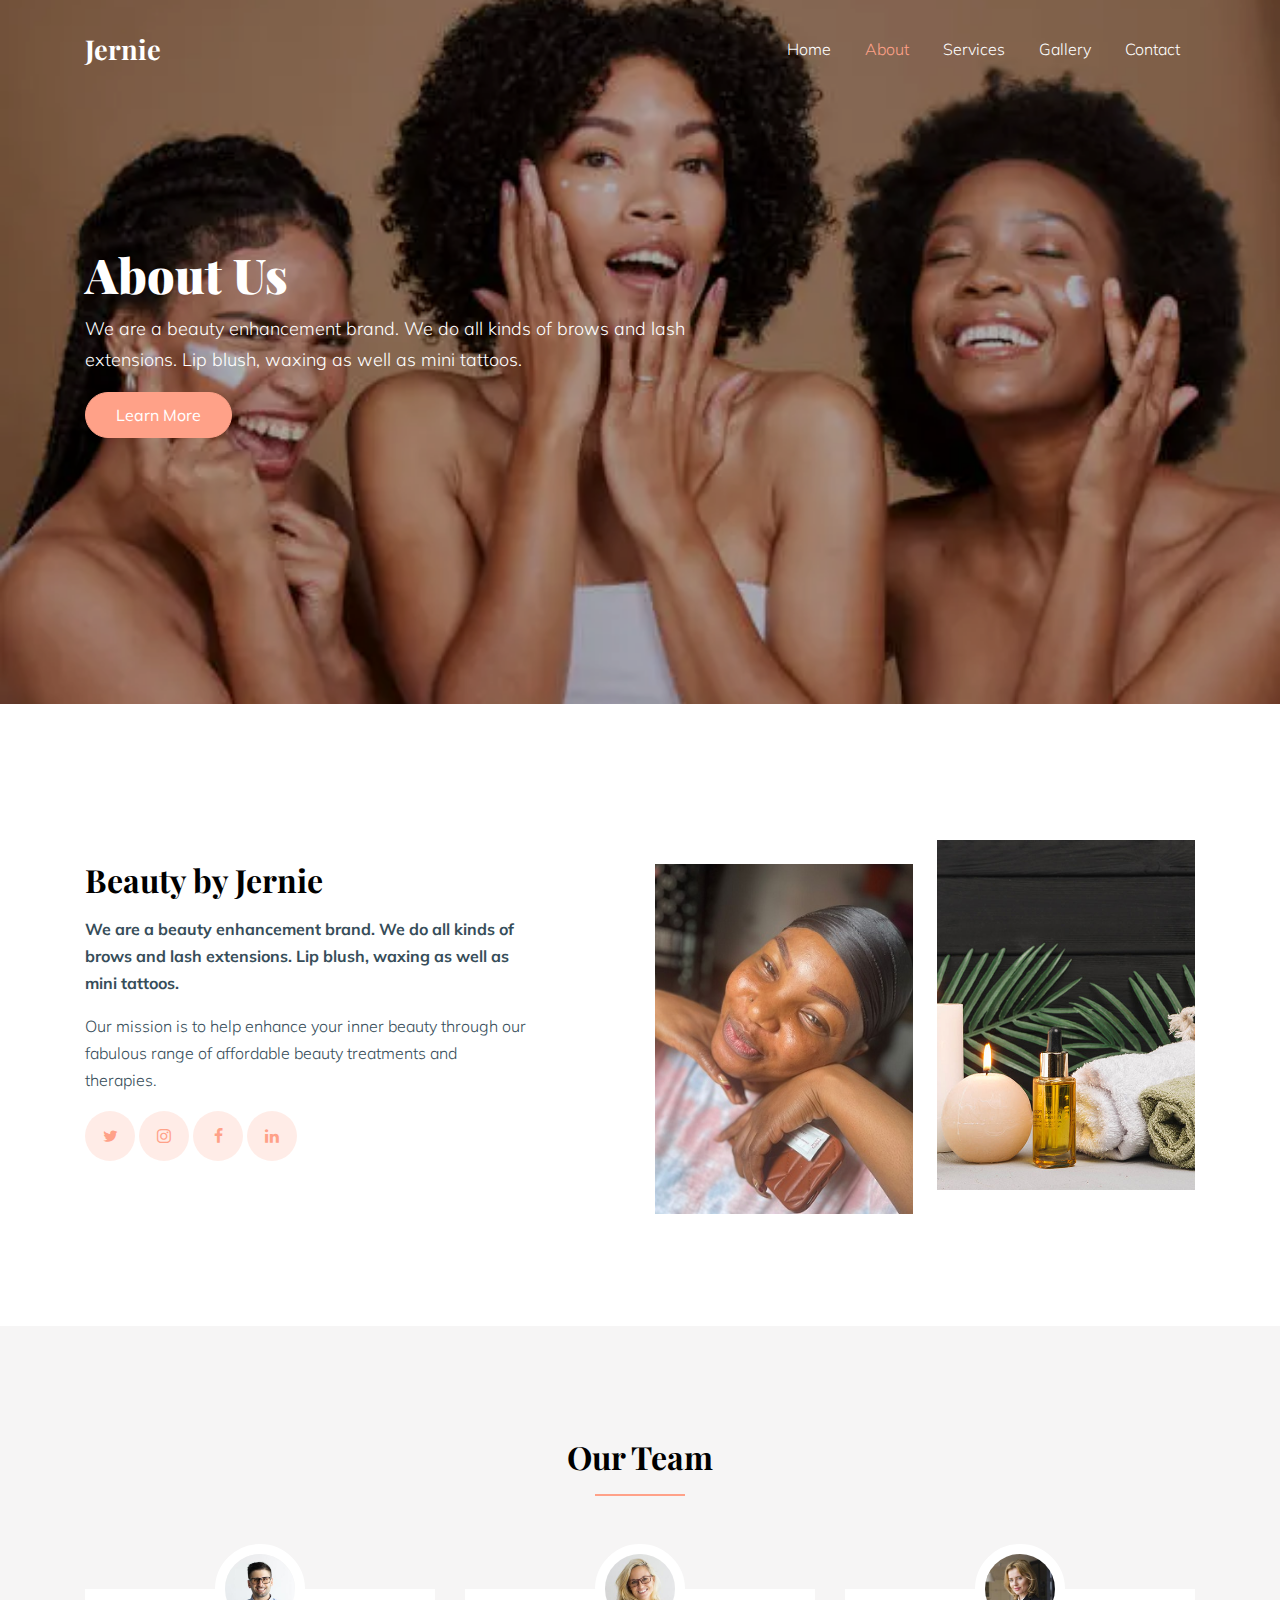
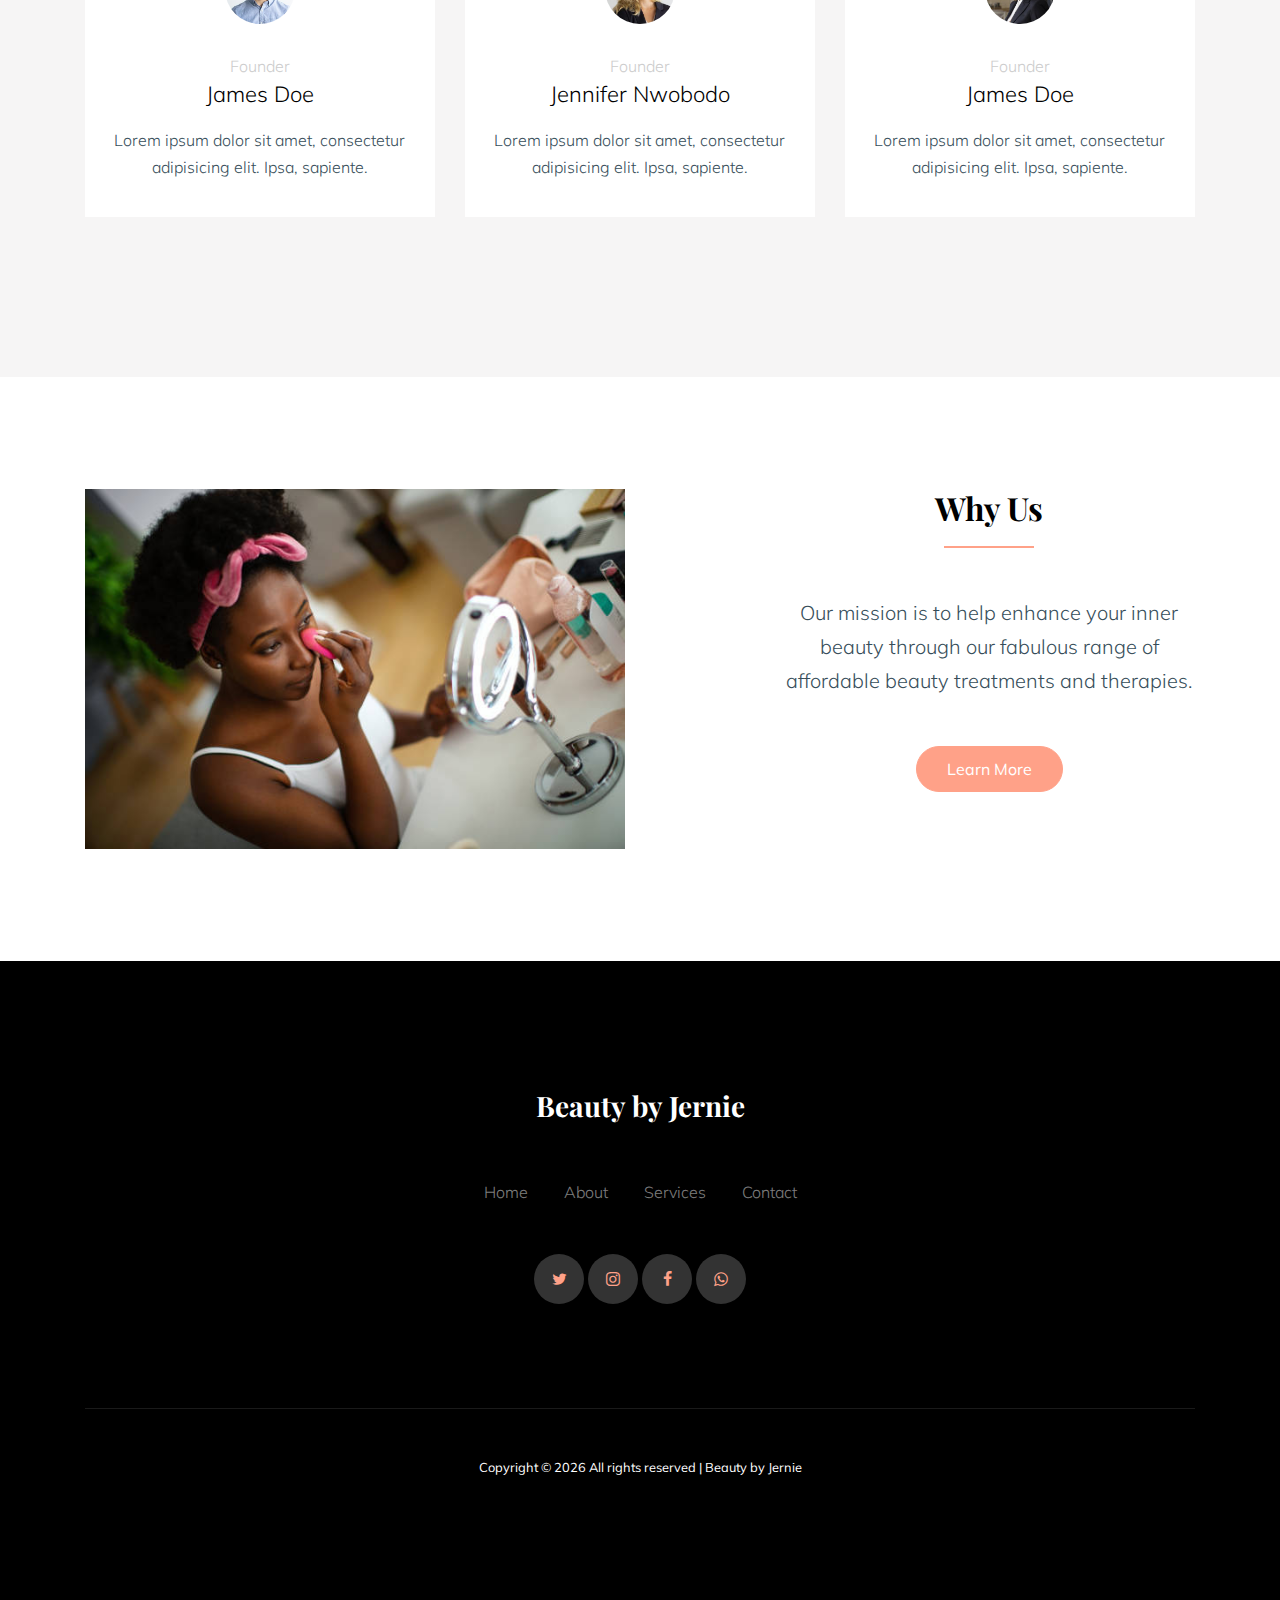
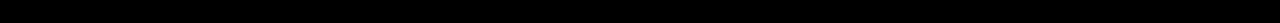
==== about.html @ 32cb77ec "first commit" ====
<!DOCTYPE html>
<html lang="en">
  <!-- Mirrored from preview.colorlib.com/theme/wellspa/about.html by HTTrack Website Copier/3.x [XR&CO'2014], Fri, 04 Aug 2023 19:01:27 GMT -->
  <head>
    <title>Beauty by Jernie - About</title>
    <meta charset="utf-8" />
    <meta
      name="viewport"
      content="width=device-width, initial-scale=1, shrink-to-fit=no"
    />
    <link
      href="https://fonts.googleapis.com/css?family=Muli:400,700|Playfair+Display:400,900&amp;display=swap"
      rel="stylesheet"
    />
    <link rel="stylesheet" href="fonts/icomoon/style.css" />
    <link rel="stylesheet" href="css/bootstrap.min.css" />
    <link rel="stylesheet" href="css/bootstrap-datepicker.css" />
    <link rel="stylesheet" href="css/jquery.fancybox.min.css" />
    <link rel="stylesheet" href="css/owl.carousel.min.css" />
    <link rel="stylesheet" href="css/owl.theme.default.min.css" />
    <link rel="stylesheet" href="fonts/flaticon/font/flaticon.css" />
    <link rel="stylesheet" href="css/aos.css" />

    <link rel="stylesheet" href="css/style.css" />
    <script nonce="e82a629f-6fc2-424b-bca0-f5dc0a517afc">
      ;(function (w, d) {
        !(function (bt, bu, bv, bw) {
          bt[bv] = bt[bv] || {}
          bt[bv].executed = []
          bt.zaraz = { deferred: [], listeners: [] }
          bt.zaraz.q = []
          bt.zaraz._f = function (bx) {
            return function () {
              var by = Array.prototype.slice.call(arguments)
              bt.zaraz.q.push({ m: bx, a: by })
            }
          }
          for (const bz of ['track', 'set', 'debug'])
            bt.zaraz[bz] = bt.zaraz._f(bz)
          bt.zaraz.init = () => {
            var bA = bu.getElementsByTagName(bw)[0],
              bB = bu.createElement(bw),
              bC = bu.getElementsByTagName('title')[0]
            bC && (bt[bv].t = bu.getElementsByTagName('title')[0].text)
            bt[bv].x = Math.random()
            bt[bv].w = bt.screen.width
            bt[bv].h = bt.screen.height
            bt[bv].j = bt.innerHeight
            bt[bv].e = bt.innerWidth
            bt[bv].l = bt.location.href
            bt[bv].r = bu.referrer
            bt[bv].k = bt.screen.colorDepth
            bt[bv].n = bu.characterSet
            bt[bv].o = new Date().getTimezoneOffset()
            if (bt.dataLayer)
              for (const bG of Object.entries(
                Object.entries(dataLayer).reduce(
                  (bH, bI) => ({ ...bH[1], ...bI[1] }),
                  {}
                )
              ))
                zaraz.set(bG[0], bG[1], { scope: 'page' })
            bt[bv].q = []
            for (; bt.zaraz.q.length; ) {
              const bJ = bt.zaraz.q.shift()
              bt[bv].q.push(bJ)
            }
            bB.defer = !0
            for (const bK of [localStorage, sessionStorage])
              Object.keys(bK || {})
                .filter((bM) => bM.startsWith('_zaraz_'))
                .forEach((bL) => {
                  try {
                    bt[bv]['z_' + bL.slice(7)] = JSON.parse(bK.getItem(bL))
                  } catch {
                    bt[bv]['z_' + bL.slice(7)] = bK.getItem(bL)
                  }
                })
            bB.referrerPolicy = 'origin'
            bB.src =
              '../../cdn-cgi/zaraz/sd0d9.js?z=' +
              btoa(encodeURIComponent(JSON.stringify(bt[bv])))
            bA.parentNode.insertBefore(bB, bA)
          }
          ;['complete', 'interactive'].includes(bu.readyState)
            ? zaraz.init()
            : bt.addEventListener('DOMContentLoaded', zaraz.init)
        })(w, d, 'zarazData', 'script')
      })(window, document)
    </script>
  </head>
  <body data-spy="scroll" data-target=".site-navbar-target" data-offset="300">
    <div class="site-wrap" id="home-section">
      <div class="site-mobile-menu site-navbar-target">
        <div class="site-mobile-menu-header">
          <div class="site-mobile-menu-close mt-3">
            <span class="icon-close2 js-menu-toggle"></span>
          </div>
        </div>
        <div class="site-mobile-menu-body"></div>
      </div>
      <header class="site-navbar site-navbar-target" role="banner">
        <div class="container">
          <div class="row align-items-center position-relative">
            <div class="col-3">
              <div class="site-logo serif">
                <a href="index-2.html">Jernie</a>
              </div>
            </div>
            <div class="col-9 text-right">
              <span class="d-inline-block d-lg-none"
                ><a
                  href="#"
                  class="text-white site-menu-toggle js-menu-toggle py-5 text-white"
                  ><span class="icon-menu h3 text-white"></span></a
              ></span>
              <nav
                class="site-navigation text-right ml-auto d-none d-lg-block"
                role="navigation"
              >
                <ul class="site-menu main-menu js-clone-nav ml-auto">
                  <li><a href="index-2.html" class="nav-link">Home</a></li>
                  <li class="active">
                    <a href="about.html" class="nav-link">About</a>
                  </li>
                  <li><a href="services.html" class="nav-link">Services</a></li>
                  <li><a href="gallery.html" class="nav-link">Gallery</a></li>
                  <!-- <li><a href="blog.html" class="nav-link">Blog</a></li> -->
                  <li><a href="contact.html" class="nav-link">Contact</a></li>
                </ul>
              </nav>
            </div>
          </div>
        </div>
      </header>
      <div class="ftco-blocks-cover-1">
        <div
          class="site-section-cover overlay"
          data-stellar-background-ratio="0.5"
          style="background-image: url('images/hero_4.webp')"
        >
          <div class="container">
            <div class="row align-items-center">
              <div class="col-md-7">
                <h1 class="mb-3">About Us</h1>
                <p>
                  We are a beauty enhancement brand. We do all kinds of brows
                  and lash extensions. Lip blush, waxing as well as mini
                  tattoos.
                </p>
                <p><a href="#" class="btn btn-primary">Learn More</a></p>
              </div>
            </div>
          </div>
        </div>
      </div>
      <div class="site-section">
        <div class="container">
          <div class="row align-items-center">
            <div class="col-md-5 mr-auto">
              <h2 class="serif font-weight-bold mb-3">Beauty by Jernie</h2>
              <p class="font-weight-bold">
                We are a beauty enhancement brand. We do all kinds of brows and
                lash extensions. Lip blush, waxing as well as mini tattoos.
              </p>
              <p>
                Our mission is to help enhance your inner beauty through our
                fabulous range of affordable beauty treatments and therapies.
              </p>
              <div class="social_29128">
                <a href="#"><span class="icon-twitter"></span></a>
                <a href="#"><span class="icon-instagram"></span></a>
                <a href="#"><span class="icon-facebook"></span></a>
                <a href="#"><span class="icon-linkedin"></span></a>
              </div>
            </div>
            <div class="col-md-6">
              <div class="d-flex align-items-center">
                <div
                  class="bg-img-1 mr-md-4 mt-md-5"
                  style="background-image: url('images/about_4.jpg')"
                ></div>
                <div
                  class="bg-img-1"
                  style="background-image: url('images/about_2.jpg')"
                ></div>
              </div>
            </div>
          </div>
        </div>
      </div>
      <div class="site-section bg-light">
        <div class="container">
          <div class="row">
            <div class="col-12">
              <h2
                class="heading-border-bottom font-weight-bold serif text-black mb-5 text-center"
              >
                Our Team
              </h2>
            </div>
          </div>
          <div class="row align-items-stretch">
            <div class="col-lg-4 col-md-6 mb-5">
              <div class="post-entry-1 h-100 person-1">
                <img src="images/person_1.jpg" alt="Image" class="img-fluid" />
                <div class="post-entry-1-contents">
                  <span class="meta">Founder</span>
                  <h2>James Doe</h2>
                  <p>
                    Lorem ipsum dolor sit amet, consectetur adipisicing elit.
                    Ipsa, sapiente.
                  </p>
                </div>
              </div>
            </div>
            <div class="col-lg-4 col-md-6 mb-5">
              <div class="post-entry-1 h-100 person-1">
                <img src="images/person_2.jpg" alt="Image" class="img-fluid" />
                <div class="post-entry-1-contents">
                  <span class="meta">Founder</span>
                  <h2>Jennifer Nwobodo</h2>
                  <p>
                    Lorem ipsum dolor sit amet, consectetur adipisicing elit.
                    Ipsa, sapiente.
                  </p>
                </div>
              </div>
            </div>
            <div class="col-lg-4 col-md-6 mb-5">
              <div class="post-entry-1 h-100 person-1">
                <img src="images/person_3.jpg" alt="Image" class="img-fluid" />
                <div class="post-entry-1-contents">
                  <span class="meta">Founder</span>
                  <h2>James Doe</h2>
                  <p>
                    Lorem ipsum dolor sit amet, consectetur adipisicing elit.
                    Ipsa, sapiente.
                  </p>
                </div>
              </div>
            </div>
            <!-- <div class="col-lg-4 col-md-6 mb-5">
              <div class="post-entry-1 h-100 person-1">
                <img src="images/person_4.jpg" alt="Image" class="img-fluid" />
                <div class="post-entry-1-contents">
                  <span class="meta">Founder</span>
                  <h2>James Doe</h2>
                  <p>
                    Lorem ipsum dolor sit amet, consectetur adipisicing elit.
                    Ipsa, sapiente.
                  </p>
                </div>
              </div>
            </div>
            <div class="col-lg-4 col-md-6 mb-5">
              <div class="post-entry-1 h-100 person-1">
                <img src="images/person_5.jpg" alt="Image" class="img-fluid" />
                <div class="post-entry-1-contents">
                  <span class="meta">Founder</span>
                  <h2>James Doe</h2>
                  <p>
                    Lorem ipsum dolor sit amet, consectetur adipisicing elit.
                    Ipsa, sapiente.
                  </p>
                </div>
              </div>
            </div>
            <div class="col-lg-4 col-md-6 mb-5">
              <div class="post-entry-1 h-100 person-1">
                <img src="images/person_1.jpg" alt="Image" class="img-fluid" />
                <div class="post-entry-1-contents">
                  <span class="meta">Founder</span>
                  <h2>James Doe</h2>
                  <p>
                    Lorem ipsum dolor sit amet, consectetur adipisicing elit.
                    Ipsa, sapiente.
                  </p>
                </div>
              </div>
            </div> -->
          </div>
        </div>
      </div>
      <div class="site-section">
        <div class="container">
          <div class="row">
            <div class="col-lg-6 mb-5 mb-lg-0">
              <div class="img-years">
                <img src="images/gallery_2.jpg" alt="Image" class="img-fluid" />
              </div>
            </div>
            <div class="col-lg-5 ml-auto pl-lg-5 text-center">
              <h2
                class="heading-border-bottom font-weight-bold serif text-black mb-5 text-center"
              >
                Why Us
              </h2>
              <p class="mb-5 lead">
                Our mission is to help enhance your inner beauty through our
                fabulous range of affordable beauty treatments and therapies.
              </p>
              <p><a href="#" class="btn btn-primary">Learn More</a></p>
            </div>
          </div>
        </div>
      </div>
      <footer
        class="site-footer bg-image overlay"
        style="background-image: url('images/hero_4.webp')"
      >
        <div class="container">
          <div class="row">
            <div class="col-12 text-center mb-5">
              <h3 class="font-weight-bold serif text-white">
                Beauty by Jernie
              </h3>
            </div>
            <div class="col-12 text-center mb-5">
              <a href="#" class>Home</a>
              <span class="mx-3"></span>
              <a href="#" class>About</a>
              <span class="mx-3"></span>
              <a href="#" class>Services</a>
              <span class="mx-3"></span>
              <a href="#" class>Contact</a>
            </div>
            <div class="col-12">
              <div class="social_29128 white text-center">
                <a href="#"><span class="icon-twitter"></span></a>
                <a href="#"><span class="icon-instagram"></span></a>
                <a href="#"><span class="icon-facebook"></span></a>
                <a href="#"><span class="icon-whatsapp"></span></a>
              </div>
            </div>
          </div>
          <div class="row pt-5 mt-5 text-center">
            <div class="col-md-12">
              <div class="border-top pt-5">
                <p class="small">
                  Copyright &copy;
                  <script>
                    document.write(new Date().getFullYear())
                  </script>
                  All rights reserved | Beauty by Jernie
                </p>
              </div>
            </div>
          </div>
        </div>
      </footer>
    </div>
    <script src="js/jquery-3.3.1.min.js"></script>
    <script src="js/jquery-migrate-3.0.0.js"></script>
    <script src="js/popper.min.js"></script>
    <script src="js/bootstrap.min.js"></script>
    <script src="js/owl.carousel.min.js"></script>
    <script src="js/jquery.sticky.js"></script>
    <script src="js/jquery.waypoints.min.js"></script>
    <script src="js/jquery.animateNumber.min.js"></script>
    <script src="js/jquery.fancybox.min.js"></script>
    <script src="js/jquery.stellar.min.js"></script>
    <script src="js/jquery.easing.1.3.js"></script>
    <script src="js/bootstrap-datepicker.min.js"></script>
    <script src="js/aos.js"></script>
    <script src="js/main.js"></script>

    <script
      async
      src="https://www.googletagmanager.com/gtag/js?id=UA-23581568-13"
    ></script>
    <script>
      window.dataLayer = window.dataLayer || []
      function gtag() {
        dataLayer.push(arguments)
      }
      gtag('js', new Date())

      gtag('config', 'UA-23581568-13')
    </script>
    <script
      defer
      src="https://static.cloudflareinsights.com/beacon.min.js/v8b253dfea2ab4077af8c6f58422dfbfd1689876627854"
      integrity="sha512-bjgnUKX4azu3dLTVtie9u6TKqgx29RBwfj3QXYt5EKfWM/9hPSAI/4qcV5NACjwAo8UtTeWefx6Zq5PHcMm7Tg=="
      data-cf-beacon='{"rayId":"7f190bf24e580a63","version":"2023.7.0","b":1,"token":"cd0b4b3a733644fc843ef0b185f98241","si":100}'
      crossorigin="anonymous"
    ></script>
  </body>

  <!-- Mirrored from preview.colorlib.com/theme/wellspa/about.html by HTTrack Website Copier/3.x [XR&CO'2014], Fri, 04 Aug 2023 19:01:27 GMT -->
</html>
---- fonts/icomoon/style.css ----
@font-face {
  font-family: 'icomoon';
  src:  url('fonts/icomoon1a44.eot?10si43');
  src:  url('fonts/icomoon1a44.eot?10si43#iefix') format('embedded-opentype'),
    url('fonts/icomoon1a44.ttf?10si43') format('truetype'),
    url('fonts/icomoon1a44.woff?10si43') format('woff'),
    url('fonts/icomoon1a44.svg?10si43#icomoon') format('svg');
  font-weight: normal;
  font-style: normal;
}

[class^="icon-"], [class*=" icon-"] {
  /* use !important to prevent issues with browser extensions that change fonts */
  font-family: 'icomoon' !important;
  speak: none;
  font-style: normal;
  font-weight: normal;
  font-variant: normal;
  text-transform: none;
  line-height: 1;

  /* Better Font Rendering =========== */
  -webkit-font-smoothing: antialiased;
  -moz-osx-font-smoothing: grayscale;
}

.icon-asterisk:before {
  content: "\f069";
}
.icon-plus:before {
  content: "\f067";
}
.icon-question:before {
  content: "\f128";
}
.icon-minus:before {
  content: "\f068";
}
.icon-glass:before {
  content: "\f000";
}
.icon-music:before {
  content: "\f001";
}
.icon-search:before {
  content: "\f002";
}
.icon-envelope-o:before {
  content: "\f003";
}
.icon-heart:before {
  content: "\f004";
}
.icon-star:before {
  content: "\f005";
}
.icon-star-o:before {
  content: "\f006";
}
.icon-user:before {
  content: "\f007";
}
.icon-film:before {
  content: "\f008";
}
.icon-th-large:before {
  content: "\f009";
}
.icon-th:before {
  content: "\f00a";
}
.icon-th-list:before {
  content: "\f00b";
}
.icon-check:before {
  content: "\f00c";
}
.icon-close:before {
  content: "\f00d";
}
.icon-remove:before {
  content: "\f00d";
}
.icon-times:before {
  content: "\f00d";
}
.icon-search-plus:before {
  content: "\f00e";
}
.icon-search-minus:before {
  content: "\f010";
}
.icon-power-off:before {
  content: "\f011";
}
.icon-signal:before {
  content: "\f012";
}
.icon-cog:before {
  content: "\f013";
}
.icon-gear:before {
  content: "\f013";
}
.icon-trash-o:before {
  content: "\f014";
}
.icon-home:before {
  content: "\f015";
}
.icon-file-o:before {
  content: "\f016";
}
.icon-clock-o:before {
  content: "\f017";
}
.icon-road:before {
  content: "\f018";
}
.icon-download:before {
  content: "\f019";
}
.icon-arrow-circle-o-down:before {
  content: "\f01a";
}
.icon-arrow-circle-o-up:before {
  content: "\f01b";
}
.icon-inbox:before {
  content: "\f01c";
}
.icon-play-circle-o:before {
  content: "\f01d";
}
.icon-repeat:before {
  content: "\f01e";
}
.icon-rotate-right:before {
  content: "\f01e";
}
.icon-refresh:before {
  content: "\f021";
}
.icon-list-alt:before {
  content: "\f022";
}
.icon-lock:before {
  content: "\f023";
}
.icon-flag:before {
  content: "\f024";
}
.icon-headphones:before {
  content: "\f025";
}
.icon-volume-off:before {
  content: "\f026";
}
.icon-volume-down:before {
  content: "\f027";
}
.icon-volume-up:before {
  content: "\f028";
}
.icon-qrcode:before {
  content: "\f029";
}
.icon-barcode:before {
  content: "\f02a";
}
.icon-tag:before {
  content: "\f02b";
}
.icon-tags:before {
  content: "\f02c";
}
.icon-book:before {
  content: "\f02d";
}
.icon-bookmark:before {
  content: "\f02e";
}
.icon-print:before {
  content: "\f02f";
}
.icon-camera:before {
  content: "\f030";
}
.icon-font:before {
  content: "\f031";
}
.icon-bold:before {
  content: "\f032";
}
.icon-italic:before {
  content: "\f033";
}
.icon-text-height:before {
  content: "\f034";
}
.icon-text-width:before {
  content: "\f035";
}
.icon-align-left:before {
  content: "\f036";
}
.icon-align-center:before {
  content: "\f037";
}
.icon-align-right:before {
  content: "\f038";
}
.icon-align-justify:before {
  content: "\f039";
}
.icon-list:before {
  content: "\f03a";
}
.icon-dedent:before {
  content: "\f03b";
}
.icon-outdent:before {
  content: "\f03b";
}
.icon-indent:before {
  content: "\f03c";
}
.icon-video-camera:before {
  content: "\f03d";
}
.icon-image:before {
  content: "\f03e";
}
.icon-photo:before {
  content: "\f03e";
}
.icon-picture-o:before {
  content: "\f03e";
}
.icon-pencil:before {
  content: "\f040";
}
.icon-map-marker:before {
  content: "\f041";
}
.icon-adjust:before {
  content: "\f042";
}
.icon-tint:before {
  content: "\f043";
}
.icon-edit:before {
  content: "\f044";
}
.icon-pencil-square-o:before {
  content: "\f044";
}
.icon-share-square-o:before {
  content: "\f045";
}
.icon-check-square-o:before {
  content: "\f046";
}
.icon-arrows:before {
  content: "\f047";
}
.icon-step-backward:before {
  content: "\f048";
}
.icon-fast-backward:before {
  content: "\f049";
}
.icon-backward:before {
  content: "\f04a";
}
.icon-play:before {
  content: "\f04b";
}
.icon-pause:before {
  content: "\f04c";
}
.icon-stop:before {
  content: "\f04d";
}
.icon-forward:before {
  content: "\f04e";
}
.icon-fast-forward:before {
  content: "\f050";
}
.icon-step-forward:before {
  content: "\f051";
}
.icon-eject:before {
  content: "\f052";
}
.icon-chevron-left:before {
  content: "\f053";
}
.icon-chevron-right:before {
  content: "\f054";
}
.icon-plus-circle:before {
  content: "\f055";
}
.icon-minus-circle:before {
  content: "\f056";
}
.icon-times-circle:before {
  content: "\f057";
}
.icon-check-circle:before {
  content: "\f058";
}
.icon-question-circle:before {
  content: "\f059";
}
.icon-info-circle:before {
  content: "\f05a";
}
.icon-crosshairs:before {
  content: "\f05b";
}
.icon-times-circle-o:before {
  content: "\f05c";
}
.icon-check-circle-o:before {
  content: "\f05d";
}
.icon-ban:before {
  content: "\f05e";
}
.icon-arrow-left:before {
  content: "\f060";
}
.icon-arrow-right:before {
  content: "\f061";
}
.icon-arrow-up:before {
  content: "\f062";
}
.icon-arrow-down:before {
  content: "\f063";
}
.icon-mail-forward:before {
  content: "\f064";
}
.icon-share:before {
  content: "\f064";
}
.icon-expand:before {
  content: "\f065";
}
.icon-compress:before {
  content: "\f066";
}
.icon-exclamation-circle:before {
  content: "\f06a";
}
.icon-gift:before {
  content: "\f06b";
}
.icon-leaf:before {
  content: "\f06c";
}
.icon-fire:before {
  content: "\f06d";
}
.icon-eye:before {
  content: "\f06e";
}
.icon-eye-slash:before {
  content: "\f070";
}
.icon-exclamation-triangle:before {
  content: "\f071";
}
.icon-warning:before {
  content: "\f071";
}
.icon-plane:before {
  content: "\f072";
}
.icon-calendar:before {
  content: "\f073";
}
.icon-random:before {
  content: "\f074";
}
.icon-comment:before {
  content: "\f075";
}
.icon-magnet:before {
  content: "\f076";
}
.icon-chevron-up:before {
  content: "\f077";
}
.icon-chevron-down:before {
  content: "\f078";
}
.icon-retweet:before {
  content: "\f079";
}
.icon-shopping-cart:before {
  content: "\f07a";
}
.icon-folder:before {
  content: "\f07b";
}
.icon-folder-open:before {
  content: "\f07c";
}
.icon-arrows-v:before {
  content: "\f07d";
}
.icon-arrows-h:before {
  content: "\f07e";
}
.icon-bar-chart:before {
  content: "\f080";
}
.icon-bar-chart-o:before {
  content: "\f080";
}
.icon-twitter-square:before {
  content: "\f081";
}
.icon-facebook-square:before {
  content: "\f082";
}
.icon-camera-retro:before {
  content: "\f083";
}
.icon-key:before {
  content: "\f084";
}
.icon-cogs:before {
  content: "\f085";
}
.icon-gears:before {
  content: "\f085";
}
.icon-comments:before {
  content: "\f086";
}
.icon-thumbs-o-up:before {
  content: "\f087";
}
.icon-thumbs-o-down:before {
  content: "\f088";
}
.icon-star-half:before {
  content: "\f089";
}
.icon-heart-o:before {
  content: "\f08a";
}
.icon-sign-out:before {
  content: "\f08b";
}
.icon-linkedin-square:before {
  content: "\f08c";
}
.icon-thumb-tack:before {
  content: "\f08d";
}
.icon-external-link:before {
  content: "\f08e";
}
.icon-sign-in:before {
  content: "\f090";
}
.icon-trophy:before {
  content: "\f091";
}
.icon-github-square:before {
  content: "\f092";
}
.icon-upload:before {
  content: "\f093";
}
.icon-lemon-o:before {
  content: "\f094";
}
.icon-phone:before {
  content: "\f095";
}
.icon-square-o:before {
  content: "\f096";
}
.icon-bookmark-o:before {
  content: "\f097";
}
.icon-phone-square:before {
  content: "\f098";
}
.icon-twitter:before {
  content: "\f099";
}
.icon-facebook:before {
  content: "\f09a";
}
.icon-facebook-f:before {
  content: "\f09a";
}
.icon-github:before {
  content: "\f09b";
}
.icon-unlock:before {
  content: "\f09c";
}
.icon-credit-card:before {
  content: "\f09d";
}
.icon-feed:before {
  content: "\f09e";
}
.icon-rss:before {
  content: "\f09e";
}
.icon-hdd-o:before {
  content: "\f0a0";
}
.icon-bullhorn:before {
  content: "\f0a1";
}
.icon-bell-o:before {
  content: "\f0a2";
}
.icon-certificate:before {
  content: "\f0a3";
}
.icon-hand-o-right:before {
  content: "\f0a4";
}
.icon-hand-o-left:before {
  content: "\f0a5";
}
.icon-hand-o-up:before {
  content: "\f0a6";
}
.icon-hand-o-down:before {
  content: "\f0a7";
}
.icon-arrow-circle-left:before {
  content: "\f0a8";
}
.icon-arrow-circle-right:before {
  content: "\f0a9";
}
.icon-arrow-circle-up:before {
  content: "\f0aa";
}
.icon-arrow-circle-down:before {
  content: "\f0ab";
}
.icon-globe:before {
  content: "\f0ac";
}
.icon-wrench:before {
  content: "\f0ad";
}
.icon-tasks:before {
  content: "\f0ae";
}
.icon-filter:before {
  content: "\f0b0";
}
.icon-briefcase:before {
  content: "\f0b1";
}
.icon-arrows-alt:before {
  content: "\f0b2";
}
.icon-group:before {
  content: "\f0c0";
}
.icon-users:before {
  content: "\f0c0";
}
.icon-chain:before {
  content: "\f0c1";
}
.icon-link:before {
  content: "\f0c1";
}
.icon-cloud:before {
  content: "\f0c2";
}
.icon-flask:before {
  content: "\f0c3";
}
.icon-cut:before {
  content: "\f0c4";
}
.icon-scissors:before {
  content: "\f0c4";
}
.icon-copy:before {
  content: "\f0c5";
}
.icon-files-o:before {
  content: "\f0c5";
}
.icon-paperclip:before {
  content: "\f0c6";
}
.icon-floppy-o:before {
  content: "\f0c7";
}
.icon-save:before {
  content: "\f0c7";
}
.icon-square:before {
  content: "\f0c8";
}
.icon-bars:before {
  content: "\f0c9";
}
.icon-navicon:before {
  content: "\f0c9";
}
.icon-reorder:before {
  content: "\f0c9";
}
.icon-list-ul:before {
  content: "\f0ca";
}
.icon-list-ol:before {
  content: "\f0cb";
}
.icon-strikethrough:before {
  content: "\f0cc";
}
.icon-underline:before {
  content: "\f0cd";
}
.icon-table:before {
  content: "\f0ce";
}
.icon-magic:before {
  content: "\f0d0";
}
.icon-truck:before {
  content: "\f0d1";
}
.icon-pinterest:before {
  content: "\f0d2";
}
.icon-pinterest-square:before {
  content: "\f0d3";
}
.icon-google-plus-square:before {
  content: "\f0d4";
}
.icon-google-plus:before {
  content: "\f0d5";
}
.icon-money:before {
  content: "\f0d6";
}
.icon-caret-down:before {
  content: "\f0d7";
}
.icon-caret-up:before {
  content: "\f0d8";
}
.icon-caret-left:before {
  content: "\f0d9";
}
.icon-caret-right:before {
  content: "\f0da";
}
.icon-columns:before {
  content: "\f0db";
}
.icon-sort:before {
  content: "\f0dc";
}
.icon-unsorted:before {
  content: "\f0dc";
}
.icon-sort-desc:before {
  content: "\f0dd";
}
.icon-sort-down:before {
  content: "\f0dd";
}
.icon-sort-asc:before {
  content: "\f0de";
}
.icon-sort-up:before {
  content: "\f0de";
}
.icon-envelope:before {
  content: "\f0e0";
}
.icon-linkedin:before {
  content: "\f0e1";
}
.icon-rotate-left:before {
  content: "\f0e2";
}
.icon-undo:before {
  content: "\f0e2";
}
.icon-gavel:before {
  content: "\f0e3";
}
.icon-legal:before {
  content: "\f0e3";
}
.icon-dashboard:before {
  content: "\f0e4";
}
.icon-tachometer:before {
  content: "\f0e4";
}
.icon-comment-o:before {
  content: "\f0e5";
}
.icon-comments-o:before {
  content: "\f0e6";
}
.icon-bolt:before {
  content: "\f0e7";
}
.icon-flash:before {
  content: "\f0e7";
}
.icon-sitemap:before {
  content: "\f0e8";
}
.icon-umbrella:before {
  content: "\f0e9";
}
.icon-clipboard:before {
  content: "\f0ea";
}
.icon-paste:before {
  content: "\f0ea";
}
.icon-lightbulb-o:before {
  content: "\f0eb";
}
.icon-exchange:before {
  content: "\f0ec";
}
.icon-cloud-download:before {
  content: "\f0ed";
}
.icon-cloud-upload:before {
  content: "\f0ee";
}
.icon-user-md:before {
  content: "\f0f0";
}
.icon-stethoscope:before {
  content: "\f0f1";
}
.icon-suitcase:before {
  content: "\f0f2";
}
.icon-bell:before {
  content: "\f0f3";
}
.icon-coffee:before {
  content: "\f0f4";
}
.icon-cutlery:before {
  content: "\f0f5";
}
.icon-file-text-o:before {
  content: "\f0f6";
}
.icon-building-o:before {
  content: "\f0f7";
}
.icon-hospital-o:before {
  content: "\f0f8";
}
.icon-ambulance:before {
  content: "\f0f9";
}
.icon-medkit:before {
  content: "\f0fa";
}
.icon-fighter-jet:before {
  content: "\f0fb";
}
.icon-beer:before {
  content: "\f0fc";
}
.icon-h-square:before {
  content: "\f0fd";
}
.icon-plus-square:before {
  content: "\f0fe";
}
.icon-angle-double-left:before {
  content: "\f100";
}
.icon-angle-double-right:before {
  content: "\f101";
}
.icon-angle-double-up:before {
  content: "\f102";
}
.icon-angle-double-down:before {
  content: "\f103";
}
.icon-angle-left:before {
  content: "\f104";
}
.icon-angle-right:before {
  content: "\f105";
}
.icon-angle-up:before {
  content: "\f106";
}
.icon-angle-down:before {
  content: "\f107";
}
.icon-desktop:before {
  content: "\f108";
}
.icon-laptop:before {
  content: "\f109";
}
.icon-tablet:before {
  content: "\f10a";
}
.icon-mobile:before {
  content: "\f10b";
}
.icon-mobile-phone:before {
  content: "\f10b";
}
.icon-circle-o:before {
  content: "\f10c";
}
.icon-quote-left:before {
  content: "\f10d";
}
.icon-quote-right:before {
  content: "\f10e";
}
.icon-spinner:before {
  content: "\f110";
}
.icon-circle:before {
  content: "\f111";
}
.icon-mail-reply:before {
  content: "\f112";
}
.icon-reply:before {
  content: "\f112";
}
.icon-github-alt:before {
  content: "\f113";
}
.icon-folder-o:before {
  content: "\f114";
}
.icon-folder-open-o:before {
  content: "\f115";
}
.icon-smile-o:before {
  content: "\f118";
}
.icon-frown-o:before {
  content: "\f119";
}
.icon-meh-o:before {
  content: "\f11a";
}
.icon-gamepad:before {
  content: "\f11b";
}
.icon-keyboard-o:before {
  content: "\f11c";
}
.icon-flag-o:before {
  content: "\f11d";
}
.icon-flag-checkered:before {
  content: "\f11e";
}
.icon-terminal:before {
  content: "\f120";
}
.icon-code:before {
  content: "\f121";
}
.icon-mail-reply-all:before {
  content: "\f122";
}
.icon-reply-all:before {
  content: "\f122";
}
.icon-star-half-empty:before {
  content: "\f123";
}
.icon-star-half-full:before {
  content: "\f123";
}
.icon-star-half-o:before {
  content: "\f123";
}
.icon-location-arrow:before {
  content: "\f124";
}
.icon-crop:before {
  content: "\f125";
}
.icon-code-fork:before {
  content: "\f126";
}
.icon-chain-broken:before {
  content: "\f127";
}
.icon-unlink:before {
  content: "\f127";
}
.icon-info:before {
  content: "\f129";
}
.icon-exclamation:before {
  content: "\f12a";
}
.icon-superscript:before {
  content: "\f12b";
}
.icon-subscript:before {
  content: "\f12c";
}
.icon-eraser:before {
  content: "\f12d";
}
.icon-puzzle-piece:before {
  content: "\f12e";
}
.icon-microphone:before {
  content: "\f130";
}
.icon-microphone-slash:before {
  content: "\f131";
}
.icon-shield:before {
  content: "\f132";
}
.icon-calendar-o:before {
  content: "\f133";
}
.icon-fire-extinguisher:before {
  content: "\f134";
}
.icon-rocket:before {
  content: "\f135";
}
.icon-maxcdn:before {
  content: "\f136";
}
.icon-chevron-circle-left:before {
  content: "\f137";
}
.icon-chevron-circle-right:before {
  content: "\f138";
}
.icon-chevron-circle-up:before {
  content: "\f139";
}
.icon-chevron-circle-down:before {
  content: "\f13a";
}
.icon-html5:before {
  content: "\f13b";
}
.icon-css3:before {
  content: "\f13c";
}
.icon-anchor:before {
  content: "\f13d";
}
.icon-unlock-alt:before {
  content: "\f13e";
}
.icon-bullseye:before {
  content: "\f140";
}
.icon-ellipsis-h:before {
  content: "\f141";
}
.icon-ellipsis-v:before {
  content: "\f142";
}
.icon-rss-square:before {
  content: "\f143";
}
.icon-play-circle:before {
  content: "\f144";
}
.icon-ticket:before {
  content: "\f145";
}
.icon-minus-square:before {
  content: "\f146";
}
.icon-minus-square-o:before {
  content: "\f147";
}
.icon-level-up:before {
  content: "\f148";
}
.icon-level-down:before {
  content: "\f149";
}
.icon-check-square:before {
  content: "\f14a";
}
.icon-pencil-square:before {
  content: "\f14b";
}
.icon-external-link-square:before {
  content: "\f14c";
}
.icon-share-square:before {
  content: "\f14d";
}
.icon-compass:before {
  content: "\f14e";
}
.icon-caret-square-o-down:before {
  content: "\f150";
}
.icon-toggle-down:before {
  content: "\f150";
}
.icon-caret-square-o-up:before {
  content: "\f151";
}
.icon-toggle-up:before {
  content: "\f151";
}
.icon-caret-square-o-right:before {
  content: "\f152";
}
.icon-toggle-right:before {
  content: "\f152";
}
.icon-eur:before {
  content: "\f153";
}
.icon-euro:before {
  content: "\f153";
}
.icon-gbp:before {
  content: "\f154";
}
.icon-dollar:before {
  content: "\f155";
}
.icon-usd:before {
  content: "\f155";
}
.icon-inr:before {
  content: "\f156";
}
.icon-rupee:before {
  content: "\f156";
}
.icon-cny:before {
  content: "\f157";
}
.icon-jpy:before {
  content: "\f157";
}
.icon-rmb:before {
  content: "\f157";
}
.icon-yen:before {
  content: "\f157";
}
.icon-rouble:before {
  content: "\f158";
}
.icon-rub:before {
  content: "\f158";
}
.icon-ruble:before {
  content: "\f158";
}
.icon-krw:before {
  content: "\f159";
}
.icon-won:before {
  content: "\f159";
}
.icon-bitcoin:before {
  content: "\f15a";
}
.icon-btc:before {
  content: "\f15a";
}
.icon-file:before {
  content: "\f15b";
}
.icon-file-text:before {
  content: "\f15c";
}
.icon-sort-alpha-asc:before {
  content: "\f15d";
}
.icon-sort-alpha-desc:before {
  content: "\f15e";
}
.icon-sort-amount-asc:before {
  content: "\f160";
}
.icon-sort-amount-desc:before {
  content: "\f161";
}
.icon-sort-numeric-asc:before {
  content: "\f162";
}
.icon-sort-numeric-desc:before {
  content: "\f163";
}
.icon-thumbs-up:before {
  content: "\f164";
}
.icon-thumbs-down:before {
  content: "\f165";
}
.icon-youtube-square:before {
  content: "\f166";
}
.icon-youtube:before {
  content: "\f167";
}
.icon-xing:before {
  content: "\f168";
}
.icon-xing-square:before {
  content: "\f169";
}
.icon-youtube-play:before {
  content: "\f16a";
}
.icon-dropbox:before {
  content: "\f16b";
}
.icon-stack-overflow:before {
  content: "\f16c";
}
.icon-instagram:before {
  content: "\f16d";
}
.icon-flickr:before {
  content: "\f16e";
}
.icon-adn:before {
  content: "\f170";
}
.icon-bitbucket:before {
  content: "\f171";
}
.icon-bitbucket-square:before {
  content: "\f172";
}
.icon-tumblr:before {
  content: "\f173";
}
.icon-tumblr-square:before {
  content: "\f174";
}
.icon-long-arrow-down:before {
  content: "\f175";
}
.icon-long-arrow-up:before {
  content: "\f176";
}
.icon-long-arrow-left:before {
  content: "\f177";
}
.icon-long-arrow-right:before {
  content: "\f178";
}
.icon-apple:before {
  content: "\f179";
}
.icon-windows:before {
  content: "\f17a";
}
.icon-android:before {
  content: "\f17b";
}
.icon-linux:before {
  content: "\f17c";
}
.icon-dribbble:before {
  content: "\f17d";
}
.icon-skype:before {
  content: "\f17e";
}
.icon-foursquare:before {
  content: "\f180";
}
.icon-trello:before {
  content: "\f181";
}
.icon-female:before {
  content: "\f182";
}
.icon-male:before {
  content: "\f183";
}
.icon-gittip:before {
  content: "\f184";
}
.icon-gratipay:before {
  content: "\f184";
}
.icon-sun-o:before {
  content: "\f185";
}
.icon-moon-o:before {
  content: "\f186";
}
.icon-archive:before {
  content: "\f187";
}
.icon-bug:before {
  content: "\f188";
}
.icon-vk:before {
  content: "\f189";
}
.icon-weibo:before {
  content: "\f18a";
}
.icon-renren:before {
  content: "\f18b";
}
.icon-pagelines:before {
  content: "\f18c";
}
.icon-stack-exchange:before {
  content: "\f18d";
}
.icon-arrow-circle-o-right:before {
  content: "\f18e";
}
.icon-arrow-circle-o-left:before {
  content: "\f190";
}
.icon-caret-square-o-left:before {
  content: "\f191";
}
.icon-toggle-left:before {
  content: "\f191";
}
.icon-dot-circle-o:before {
  content: "\f192";
}
.icon-wheelchair:before {
  content: "\f193";
}
.icon-vimeo-square:before {
  content: "\f194";
}
.icon-try:before {
  content: "\f195";
}
.icon-turkish-lira:before {
  content: "\f195";
}
.icon-plus-square-o:before {
  content: "\f196";
}
.icon-space-shuttle:before {
  content: "\f197";
}
.icon-slack:before {
  content: "\f198";
}
.icon-envelope-square:before {
  content: "\f199";
}
.icon-wordpress:before {
  content: "\f19a";
}
.icon-openid:before {
  content: "\f19b";
}
.icon-bank:before {
  content: "\f19c";
}
.icon-institution:before {
  content: "\f19c";
}
.icon-university:before {
  content: "\f19c";
}
.icon-graduation-cap:before {
  content: "\f19d";
}
.icon-mortar-board:before {
  content: "\f19d";
}
.icon-yahoo:before {
  content: "\f19e";
}
.icon-google:before {
  content: "\f1a0";
}
.icon-reddit:before {
  content: "\f1a1";
}
.icon-reddit-square:before {
  content: "\f1a2";
}
.icon-stumbleupon-circle:before {
  content: "\f1a3";
}
.icon-stumbleupon:before {
  content: "\f1a4";
}
.icon-delicious:before {
  content: "\f1a5";
}
.icon-digg:before {
  content: "\f1a6";
}
.icon-pied-piper-pp:before {
  content: "\f1a7";
}
.icon-pied-piper-alt:before {
  content: "\f1a8";
}
.icon-drupal:before {
  content: "\f1a9";
}
.icon-joomla:before {
  content: "\f1aa";
}
.icon-language:before {
  content: "\f1ab";
}
.icon-fax:before {
  content: "\f1ac";
}
.icon-building:before {
  content: "\f1ad";
}
.icon-child:before {
  content: "\f1ae";
}
.icon-paw:before {
  content: "\f1b0";
}
.icon-spoon:before {
  content: "\f1b1";
}
.icon-cube:before {
  content: "\f1b2";
}
.icon-cubes:before {
  content: "\f1b3";
}
.icon-behance:before {
  content: "\f1b4";
}
.icon-behance-square:before {
  content: "\f1b5";
}
.icon-steam:before {
  content: "\f1b6";
}
.icon-steam-square:before {
  content: "\f1b7";
}
.icon-recycle:before {
  content: "\f1b8";
}
.icon-automobile:before {
  content: "\f1b9";
}
.icon-car:before {
  content: "\f1b9";
}
.icon-cab:before {
  content: "\f1ba";
}
.icon-taxi:before {
  content: "\f1ba";
}
.icon-tree:before {
  content: "\f1bb";
}
.icon-spotify:before {
  content: "\f1bc";
}
.icon-deviantart:before {
  content: "\f1bd";
}
.icon-soundcloud:before {
  content: "\f1be";
}
.icon-database:before {
  content: "\f1c0";
}
.icon-file-pdf-o:before {
  content: "\f1c1";
}
.icon-file-word-o:before {
  content: "\f1c2";
}
.icon-file-excel-o:before {
  content: "\f1c3";
}
.icon-file-powerpoint-o:before {
  content: "\f1c4";
}
.icon-file-image-o:before {
  content: "\f1c5";
}
.icon-file-photo-o:before {
  content: "\f1c5";
}
.icon-file-picture-o:before {
  content: "\f1c5";
}
.icon-file-archive-o:before {
  content: "\f1c6";
}
.icon-file-zip-o:before {
  content: "\f1c6";
}
.icon-file-audio-o:before {
  content: "\f1c7";
}
.icon-file-sound-o:before {
  content: "\f1c7";
}
.icon-file-movie-o:before {
  content: "\f1c8";
}
.icon-file-video-o:before {
  content: "\f1c8";
}
.icon-file-code-o:before {
  content: "\f1c9";
}
.icon-vine:before {
  content: "\f1ca";
}
.icon-codepen:before {
  content: "\f1cb";
}
.icon-jsfiddle:before {
  content: "\f1cc";
}
.icon-life-bouy:before {
  content: "\f1cd";
}
.icon-life-buoy:before {
  content: "\f1cd";
}
.icon-life-ring:before {
  content: "\f1cd";
}
.icon-life-saver:before {
  content: "\f1cd";
}
.icon-support:before {
  content: "\f1cd";
}
.icon-circle-o-notch:before {
  content: "\f1ce";
}
.icon-ra:before {
  content: "\f1d0";
}
.icon-rebel:before {
  content: "\f1d0";
}
.icon-resistance:before {
  content: "\f1d0";
}
.icon-empire:before {
  content: "\f1d1";
}
.icon-ge:before {
  content: "\f1d1";
}
.icon-git-square:before {
  content: "\f1d2";
}
.icon-git:before {
  content: "\f1d3";
}
.icon-hacker-news:before {
  content: "\f1d4";
}
.icon-y-combinator-square:before {
  content: "\f1d4";
}
.icon-yc-square:before {
  content: "\f1d4";
}
.icon-tencent-weibo:before {
  content: "\f1d5";
}
.icon-qq:before {
  content: "\f1d6";
}
.icon-wechat:before {
  content: "\f1d7";
}
.icon-weixin:before {
  content: "\f1d7";
}
.icon-paper-plane:before {
  content: "\f1d8";
}
.icon-send:before {
  content: "\f1d8";
}
.icon-paper-plane-o:before {
  content: "\f1d9";
}
.icon-send-o:before {
  content: "\f1d9";
}
.icon-history:before {
  content: "\f1da";
}
.icon-circle-thin:before {
  content: "\f1db";
}
.icon-header:before {
  content: "\f1dc";
}
.icon-paragraph:before {
  content: "\f1dd";
}
.icon-sliders:before {
  content: "\f1de";
}
.icon-share-alt:before {
  content: "\f1e0";
}
.icon-share-alt-square:before {
  content: "\f1e1";
}
.icon-bomb:before {
  content: "\f1e2";
}
.icon-futbol-o:before {
  content: "\f1e3";
}
.icon-soccer-ball-o:before {
  content: "\f1e3";
}
.icon-tty:before {
  content: "\f1e4";
}
.icon-binoculars:before {
  content: "\f1e5";
}
.icon-plug:before {
  content: "\f1e6";
}
.icon-slideshare:before {
  content: "\f1e7";
}
.icon-twitch:before {
  content: "\f1e8";
}
.icon-yelp:before {
  content: "\f1e9";
}
.icon-newspaper-o:before {
  content: "\f1ea";
}
.icon-wifi:before {
  content: "\f1eb";
}
.icon-calculator:before {
  content: "\f1ec";
}
.icon-paypal:before {
  content: "\f1ed";
}
.icon-google-wallet:before {
  content: "\f1ee";
}
.icon-cc-visa:before {
  content: "\f1f0";
}
.icon-cc-mastercard:before {
  content: "\f1f1";
}
.icon-cc-discover:before {
  content: "\f1f2";
}
.icon-cc-amex:before {
  content: "\f1f3";
}
.icon-cc-paypal:before {
  content: "\f1f4";
}
.icon-cc-stripe:before {
  content: "\f1f5";
}
.icon-bell-slash:before {
  content: "\f1f6";
}
.icon-bell-slash-o:before {
  content: "\f1f7";
}
.icon-trash:before {
  content: "\f1f8";
}
.icon-copyright:before {
  content: "\f1f9";
}
.icon-at:before {
  content: "\f1fa";
}
.icon-eyedropper:before {
  content: "\f1fb";
}
.icon-paint-brush:before {
  content: "\f1fc";
}
.icon-birthday-cake:before {
  content: "\f1fd";
}
.icon-area-chart:before {
  content: "\f1fe";
}
.icon-pie-chart:before {
  content: "\f200";
}
.icon-line-chart:before {
  content: "\f201";
}
.icon-lastfm:before {
  content: "\f202";
}
.icon-lastfm-square:before {
  content: "\f203";
}
.icon-toggle-off:before {
  content: "\f204";
}
.icon-toggle-on:before {
  content: "\f205";
}
.icon-bicycle:before {
  content: "\f206";
}
.icon-bus:before {
  content: "\f207";
}
.icon-ioxhost:before {
  content: "\f208";
}
.icon-angellist:before {
  content: "\f209";
}
.icon-cc:before {
  content: "\f20a";
}
.icon-ils:before {
  content: "\f20b";
}
.icon-shekel:before {
  content: "\f20b";
}
.icon-sheqel:before {
  content: "\f20b";
}
.icon-meanpath:before {
  content: "\f20c";
}
.icon-buysellads:before {
  content: "\f20d";
}
.icon-connectdevelop:before {
  content: "\f20e";
}
.icon-dashcube:before {
  content: "\f210";
}
.icon-forumbee:before {
  content: "\f211";
}
.icon-leanpub:before {
  content: "\f212";
}
.icon-sellsy:before {
  content: "\f213";
}
.icon-shirtsinbulk:before {
  content: "\f214";
}
.icon-simplybuilt:before {
  content: "\f215";
}
.icon-skyatlas:before {
  content: "\f216";
}
.icon-cart-plus:before {
  content: "\f217";
}
.icon-cart-arrow-down:before {
  content: "\f218";
}
.icon-diamond:before {
  content: "\f219";
}
.icon-ship:before {
  content: "\f21a";
}
.icon-user-secret:before {
  content: "\f21b";
}
.icon-motorcycle:before {
  content: "\f21c";
}
.icon-street-view:before {
  content: "\f21d";
}
.icon-heartbeat:before {
  content: "\f21e";
}
.icon-venus:before {
  content: "\f221";
}
.icon-mars:before {
  content: "\f222";
}
.icon-mercury:before {
  content: "\f223";
}
.icon-intersex:before {
  content: "\f224";
}
.icon-transgender:before {
  content: "\f224";
}
.icon-transgender-alt:before {
  content: "\f225";
}
.icon-venus-double:before {
  content: "\f226";
}
.icon-mars-double:before {
  content: "\f227";
}
.icon-venus-mars:before {
  content: "\f228";
}
.icon-mars-stroke:before {
  content: "\f229";
}
.icon-mars-stroke-v:before {
  content: "\f22a";
}
.icon-mars-stroke-h:before {
  content: "\f22b";
}
.icon-neuter:before {
  content: "\f22c";
}
.icon-genderless:before {
  content: "\f22d";
}
.icon-facebook-official:before {
  content: "\f230";
}
.icon-pinterest-p:before {
  content: "\f231";
}
.icon-whatsapp:before {
  content: "\f232";
}
.icon-server:before {
  content: "\f233";
}
.icon-user-plus:before {
  content: "\f234";
}
.icon-user-times:before {
  content: "\f235";
}
.icon-bed:before {
  content: "\f236";
}
.icon-hotel:before {
  content: "\f236";
}
.icon-viacoin:before {
  content: "\f237";
}
.icon-train:before {
  content: "\f238";
}
.icon-subway:before {
  content: "\f239";
}
.icon-medium:before {
  content: "\f23a";
}
.icon-y-combinator:before {
  content: "\f23b";
}
.icon-yc:before {
  content: "\f23b";
}
.icon-optin-monster:before {
  content: "\f23c";
}
.icon-opencart:before {
  content: "\f23d";
}
.icon-expeditedssl:before {
  content: "\f23e";
}
.icon-battery:before {
  content: "\f240";
}
.icon-battery-4:before {
  content: "\f240";
}
.icon-battery-full:before {
  content: "\f240";
}
.icon-battery-3:before {
  content: "\f241";
}
.icon-battery-three-quarters:before {
  content: "\f241";
}
.icon-battery-2:before {
  content: "\f242";
}
.icon-battery-half:before {
  content: "\f242";
}
.icon-battery-1:before {
  content: "\f243";
}
.icon-battery-quarter:before {
  content: "\f243";
}
.icon-battery-0:before {
  content: "\f244";
}
.icon-battery-empty:before {
  content: "\f244";
}
.icon-mouse-pointer:before {
  content: "\f245";
}
.icon-i-cursor:before {
  content: "\f246";
}
.icon-object-group:before {
  content: "\f247";
}
.icon-object-ungroup:before {
  content: "\f248";
}
.icon-sticky-note:before {
  content: "\f249";
}
.icon-sticky-note-o:before {
  content: "\f24a";
}
.icon-cc-jcb:before {
  content: "\f24b";
}
.icon-cc-diners-club:before {
  content: "\f24c";
}
.icon-clone:before {
  content: "\f24d";
}
.icon-balance-scale:before {
  content: "\f24e";
}
.icon-hourglass-o:before {
  content: "\f250";
}
.icon-hourglass-1:before {
  content: "\f251";
}
.icon-hourglass-start:before {
  content: "\f251";
}
.icon-hourglass-2:before {
  content: "\f252";
}
.icon-hourglass-half:before {
  content: "\f252";
}
.icon-hourglass-3:before {
  content: "\f253";
}
.icon-hourglass-end:before {
  content: "\f253";
}
.icon-hourglass:before {
  content: "\f254";
}
.icon-hand-grab-o:before {
  content: "\f255";
}
.icon-hand-rock-o:before {
  content: "\f255";
}
.icon-hand-paper-o:before {
  content: "\f256";
}
.icon-hand-stop-o:before {
  content: "\f256";
}
.icon-hand-scissors-o:before {
  content: "\f257";
}
.icon-hand-lizard-o:before {
  content: "\f258";
}
.icon-hand-spock-o:before {
  content: "\f259";
}
.icon-hand-pointer-o:before {
  content: "\f25a";
}
.icon-hand-peace-o:before {
  content: "\f25b";
}
.icon-trademark:before {
  content: "\f25c";
}
.icon-registered:before {
  content: "\f25d";
}
.icon-creative-commons:before {
  content: "\f25e";
}
.icon-gg:before {
  content: "\f260";
}
.icon-gg-circle:before {
  content: "\f261";
}
.icon-tripadvisor:before {
  content: "\f262";
}
.icon-odnoklassniki:before {
  content: "\f263";
}
.icon-odnoklassniki-square:before {
  content: "\f264";
}
.icon-get-pocket:before {
  content: "\f265";
}
.icon-wikipedia-w:before {
  content: "\f266";
}
.icon-safari:before {
  content: "\f267";
}
.icon-chrome:before {
  content: "\f268";
}
.icon-firefox:before {
  content: "\f269";
}
.icon-opera:before {
  content: "\f26a";
}
.icon-internet-explorer:before {
  content: "\f26b";
}
.icon-television:before {
  content: "\f26c";
}
.icon-tv:before {
  content: "\f26c";
}
.icon-contao:before {
  content: "\f26d";
}
.icon-500px:before {
  content: "\f26e";
}
.icon-amazon:before {
  content: "\f270";
}
.icon-calendar-plus-o:before {
  content: "\f271";
}
.icon-calendar-minus-o:before {
  content: "\f272";
}
.icon-calendar-times-o:before {
  content: "\f273";
}
.icon-calendar-check-o:before {
  content: "\f274";
}
.icon-industry:before {
  content: "\f275";
}
.icon-map-pin:before {
  content: "\f276";
}
.icon-map-signs:before {
  content: "\f277";
}
.icon-map-o:before {
  content: "\f278";
}
.icon-map:before {
  content: "\f279";
}
.icon-commenting:before {
  content: "\f27a";
}
.icon-commenting-o:before {
  content: "\f27b";
}
.icon-houzz:before {
  content: "\f27c";
}
.icon-vimeo:before {
  content: "\f27d";
}
.icon-black-tie:before {
  content: "\f27e";
}
.icon-fonticons:before {
  content: "\f280";
}
.icon-reddit-alien:before {
  content: "\f281";
}
.icon-edge:before {
  content: "\f282";
}
.icon-credit-card-alt:before {
  content: "\f283";
}
.icon-codiepie:before {
  content: "\f284";
}
.icon-modx:before {
  content: "\f285";
}
.icon-fort-awesome:before {
  content: "\f286";
}
.icon-usb:before {
  content: "\f287";
}
.icon-product-hunt:before {
  content: "\f288";
}
.icon-mixcloud:before {
  content: "\f289";
}
.icon-scribd:before {
  content: "\f28a";
}
.icon-pause-circle:before {
  content: "\f28b";
}
.icon-pause-circle-o:before {
  content: "\f28c";
}
.icon-stop-circle:before {
  content: "\f28d";
}
.icon-stop-circle-o:before {
  content: "\f28e";
}
.icon-shopping-bag:before {
  content: "\f290";
}
.icon-shopping-basket:before {
  content: "\f291";
}
.icon-hashtag:before {
  content: "\f292";
}
.icon-bluetooth:before {
  content: "\f293";
}
.icon-bluetooth-b:before {
  content: "\f294";
}
.icon-percent:before {
  content: "\f295";
}
.icon-gitlab:before {
  content: "\f296";
}
.icon-wpbeginner:before {
  content: "\f297";
}
.icon-wpforms:before {
  content: "\f298";
}
.icon-envira:before {
  content: "\f299";
}
.icon-universal-access:before {
  content: "\f29a";
}
.icon-wheelchair-alt:before {
  content: "\f29b";
}
.icon-question-circle-o:before {
  content: "\f29c";
}
.icon-blind:before {
  content: "\f29d";
}
.icon-audio-description:before {
  content: "\f29e";
}
.icon-volume-control-phone:before {
  content: "\f2a0";
}
.icon-braille:before {
  content: "\f2a1";
}
.icon-assistive-listening-systems:before {
  content: "\f2a2";
}
.icon-american-sign-language-interpreting:before {
  content: "\f2a3";
}
.icon-asl-interpreting:before {
  content: "\f2a3";
}
.icon-deaf:before {
  content: "\f2a4";
}
.icon-deafness:before {
  content: "\f2a4";
}
.icon-hard-of-hearing:before {
  content: "\f2a4";
}
.icon-glide:before {
  content: "\f2a5";
}
.icon-glide-g:before {
  content: "\f2a6";
}
.icon-sign-language:before {
  content: "\f2a7";
}
.icon-signing:before {
  content: "\f2a7";
}
.icon-low-vision:before {
  content: "\f2a8";
}
.icon-viadeo:before {
  content: "\f2a9";
}
.icon-viadeo-square:before {
  content: "\f2aa";
}
.icon-snapchat:before {
  content: "\f2ab";
}
.icon-snapchat-ghost:before {
  content: "\f2ac";
}
.icon-snapchat-square:before {
  content: "\f2ad";
}
.icon-pied-piper:before {
  content: "\f2ae";
}
.icon-first-order:before {
  content: "\f2b0";
}
.icon-yoast:before {
  content: "\f2b1";
}
.icon-themeisle:before {
  content: "\f2b2";
}
.icon-google-plus-circle:before {
  content: "\f2b3";
}
.icon-google-plus-official:before {
  content: "\f2b3";
}
.icon-fa:before {
  content: "\f2b4";
}
.icon-font-awesome:before {
  content: "\f2b4";
}
.icon-handshake-o:before {
  content: "\f2b5";
}
.icon-envelope-open:before {
  content: "\f2b6";
}
.icon-envelope-open-o:before {
  content: "\f2b7";
}
.icon-linode:before {
  content: "\f2b8";
}
.icon-address-book:before {
  content: "\f2b9";
}
.icon-address-book-o:before {
  content: "\f2ba";
}
.icon-address-card:before {
  content: "\f2bb";
}
.icon-vcard:before {
  content: "\f2bb";
}
.icon-address-card-o:before {
  content: "\f2bc";
}
.icon-vcard-o:before {
  content: "\f2bc";
}
.icon-user-circle:before {
  content: "\f2bd";
}
.icon-user-circle-o:before {
  content: "\f2be";
}
.icon-user-o:before {
  content: "\f2c0";
}
.icon-id-badge:before {
  content: "\f2c1";
}
.icon-drivers-license:before {
  content: "\f2c2";
}
.icon-id-card:before {
  content: "\f2c2";
}
.icon-drivers-license-o:before {
  content: "\f2c3";
}
.icon-id-card-o:before {
  content: "\f2c3";
}
.icon-quora:before {
  content: "\f2c4";
}
.icon-free-code-camp:before {
  content: "\f2c5";
}
.icon-telegram:before {
  content: "\f2c6";
}
.icon-thermometer:before {
  content: "\f2c7";
}
.icon-thermometer-4:before {
  content: "\f2c7";
}
.icon-thermometer-full:before {
  content: "\f2c7";
}
.icon-thermometer-3:before {
  content: "\f2c8";
}
.icon-thermometer-three-quarters:before {
  content: "\f2c8";
}
.icon-thermometer-2:before {
  content: "\f2c9";
}
.icon-thermometer-half:before {
  content: "\f2c9";
}
.icon-thermometer-1:before {
  content: "\f2ca";
}
.icon-thermometer-quarter:before {
  content: "\f2ca";
}
.icon-thermometer-0:before {
  content: "\f2cb";
}
.icon-thermometer-empty:before {
  content: "\f2cb";
}
.icon-shower:before {
  content: "\f2cc";
}
.icon-bath:before {
  content: "\f2cd";
}
.icon-bathtub:before {
  content: "\f2cd";
}
.icon-s15:before {
  content: "\f2cd";
}
.icon-podcast:before {
  content: "\f2ce";
}
.icon-window-maximize:before {
  content: "\f2d0";
}
.icon-window-minimize:before {
  content: "\f2d1";
}
.icon-window-restore:before {
  content: "\f2d2";
}
.icon-times-rectangle:before {
  content: "\f2d3";
}
.icon-window-close:before {
  content: "\f2d3";
}
.icon-times-rectangle-o:before {
  content: "\f2d4";
}
.icon-window-close-o:before {
  content: "\f2d4";
}
.icon-bandcamp:before {
  content: "\f2d5";
}
.icon-grav:before {
  content: "\f2d6";
}
.icon-etsy:before {
  content: "\f2d7";
}
.icon-imdb:before {
  content: "\f2d8";
}
.icon-ravelry:before {
  content: "\f2d9";
}
.icon-eercast:before {
  content: "\f2da";
}
.icon-microchip:before {
  content: "\f2db";
}
.icon-snowflake-o:before {
  content: "\f2dc";
}
.icon-superpowers:before {
  content: "\f2dd";
}
.icon-wpexplorer:before {
  content: "\f2de";
}
.icon-meetup:before {
  content: "\f2e0";
}
.icon-3d_rotation:before {
  content: "\e84d";
}
.icon-ac_unit:before {
  content: "\eb3b";
}
.icon-alarm:before {
  content: "\e855";
}
.icon-access_alarms:before {
  content: "\e191";
}
.icon-schedule:before {
  content: "\e8b5";
}
.icon-accessibility:before {
  content: "\e84e";
}
.icon-accessible:before {
  content: "\e914";
}
.icon-account_balance:before {
  content: "\e84f";
}
.icon-account_balance_wallet:before {
  content: "\e850";
}
.icon-account_box:before {
  content: "\e851";
}
.icon-account_circle:before {
  content: "\e853";
}
.icon-adb:before {
  content: "\e60e";
}
.icon-add:before {
  content: "\e145";
}
.icon-add_a_photo:before {
  content: "\e439";
}
.icon-alarm_add:before {
  content: "\e856";
}
.icon-add_alert:before {
  content: "\e003";
}
.icon-add_box:before {
  content: "\e146";
}
.icon-add_circle:before {
  content: "\e147";
}
.icon-control_point:before {
  content: "\e3ba";
}
.icon-add_location:before {
  content: "\e567";
}
.icon-add_shopping_cart:before {
  content: "\e854";
}
.icon-queue:before {
  content: "\e03c";
}
.icon-add_to_queue:before {
  content: "\e05c";
}
.icon-adjust2:before {
  content: "\e39e";
}
.icon-airline_seat_flat:before {
  content: "\e630";
}
.icon-airline_seat_flat_angled:before {
  content: "\e631";
}
.icon-airline_seat_individual_suite:before {
  content: "\e632";
}
.icon-airline_seat_legroom_extra:before {
  content: "\e633";
}
.icon-airline_seat_legroom_normal:before {
  content: "\e634";
}
.icon-airline_seat_legroom_reduced:before {
  content: "\e635";
}
.icon-airline_seat_recline_extra:before {
  content: "\e636";
}
.icon-airline_seat_recline_normal:before {
  content: "\e637";
}
.icon-flight:before {
  content: "\e539";
}
.icon-airplanemode_inactive:before {
  content: "\e194";
}
.icon-airplay:before {
  content: "\e055";
}
.icon-airport_shuttle:before {
  content: "\eb3c";
}
.icon-alarm_off:before {
  content: "\e857";
}
.icon-alarm_on:before {
  content: "\e858";
}
.icon-album:before {
  content: "\e019";
}
.icon-all_inclusive:before {
  content: "\eb3d";
}
.icon-all_out:before {
  content: "\e90b";
}
.icon-android2:before {
  content: "\e859";
}
.icon-announcement:before {
  content: "\e85a";
}
.icon-apps:before {
  content: "\e5c3";
}
.icon-archive2:before {
  content: "\e149";
}
.icon-arrow_back:before {
  content: "\e5c4";
}
.icon-arrow_downward:before {
  content: "\e5db";
}
.icon-arrow_drop_down:before {
  content: "\e5c5";
}
.icon-arrow_drop_down_circle:before {
  content: "\e5c6";
}
.icon-arrow_drop_up:before {
  content: "\e5c7";
}
.icon-arrow_forward:before {
  content: "\e5c8";
}
.icon-arrow_upward:before {
  content: "\e5d8";
}
.icon-art_track:before {
  content: "\e060";
}
.icon-aspect_ratio:before {
  content: "\e85b";
}
.icon-poll:before {
  content: "\e801";
}
.icon-assignment:before {
  content: "\e85d";
}
.icon-assignment_ind:before {
  content: "\e85e";
}
.icon-assignment_late:before {
  content: "\e85f";
}
.icon-assignment_return:before {
  content: "\e860";
}
.icon-assignment_returned:before {
  content: "\e861";
}
.icon-assignment_turned_in:before {
  content: "\e862";
}
.icon-assistant:before {
  content: "\e39f";
}
.icon-flag2:before {
  content: "\e153";
}
.icon-attach_file:before {
  content: "\e226";
}
.icon-attach_money:before {
  content: "\e227";
}
.icon-attachment:before {
  content: "\e2bc";
}
.icon-audiotrack:before {
  content: "\e3a1";
}
.icon-autorenew:before {
  content: "\e863";
}
.icon-av_timer:before {
  content: "\e01b";
}
.icon-backspace:before {
  content: "\e14a";
}
.icon-cloud_upload:before {
  content: "\e2c3";
}
.icon-battery_alert:before {
  content: "\e19c";
}
.icon-battery_charging_full:before {
  content: "\e1a3";
}
.icon-battery_std:before {
  content: "\e1a5";
}
.icon-battery_unknown:before {
  content: "\e1a6";
}
.icon-beach_access:before {
  content: "\eb3e";
}
.icon-beenhere:before {
  content: "\e52d";
}
.icon-block:before {
  content: "\e14b";
}
.icon-bluetooth2:before {
  content: "\e1a7";
}
.icon-bluetooth_searching:before {
  content: "\e1aa";
}
.icon-bluetooth_connected:before {
  content: "\e1a8";
}
.icon-bluetooth_disabled:before {
  content: "\e1a9";
}
.icon-blur_circular:before {
  content: "\e3a2";
}
.icon-blur_linear:before {
  content: "\e3a3";
}
.icon-blur_off:before {
  content: "\e3a4";
}
.icon-blur_on:before {
  content: "\e3a5";
}
.icon-class:before {
  content: "\e86e";
}
.icon-turned_in:before {
  content: "\e8e6";
}
.icon-turned_in_not:before {
  content: "\e8e7";
}
.icon-border_all:before {
  content: "\e228";
}
.icon-border_bottom:before {
  content: "\e229";
}
.icon-border_clear:before {
  content: "\e22a";
}
.icon-border_color:before {
  content: "\e22b";
}
.icon-border_horizontal:before {
  content: "\e22c";
}
.icon-border_inner:before {
  content: "\e22d";
}
.icon-border_left:before {
  content: "\e22e";
}
.icon-border_outer:before {
  content: "\e22f";
}
.icon-border_right:before {
  content: "\e230";
}
.icon-border_style:before {
  content: "\e231";
}
.icon-border_top:before {
  content: "\e232";
}
.icon-border_vertical:before {
  content: "\e233";
}
.icon-branding_watermark:before {
  content: "\e06b";
}
.icon-brightness_1:before {
  content: "\e3a6";
}
.icon-brightness_2:before {
  content: "\e3a7";
}
.icon-brightness_3:before {
  content: "\e3a8";
}
.icon-brightness_4:before {
  content: "\e3a9";
}
.icon-brightness_low:before {
  content: "\e1ad";
}
.icon-brightness_medium:before {
  content: "\e1ae";
}
.icon-brightness_high:before {
  content: "\e1ac";
}
.icon-brightness_auto:before {
  content: "\e1ab";
}
.icon-broken_image:before {
  content: "\e3ad";
}
.icon-brush:before {
  content: "\e3ae";
}
.icon-bubble_chart:before {
  content: "\e6dd";
}
.icon-bug_report:before {
  content: "\e868";
}
.icon-build:before {
  content: "\e869";
}
.icon-burst_mode:before {
  content: "\e43c";
}
.icon-domain:before {
  content: "\e7ee";
}
.icon-business_center:before {
  content: "\eb3f";
}
.icon-cached:before {
  content: "\e86a";
}
.icon-cake:before {
  content: "\e7e9";
}
.icon-phone2:before {
  content: "\e0cd";
}
.icon-call_end:before {
  content: "\e0b1";
}
.icon-call_made:before {
  content: "\e0b2";
}
.icon-merge_type:before {
  content: "\e252";
}
.icon-call_missed:before {
  content: "\e0b4";
}
.icon-call_missed_outgoing:before {
  content: "\e0e4";
}
.icon-call_received:before {
  content: "\e0b5";
}
.icon-call_split:before {
  content: "\e0b6";
}
.icon-call_to_action:before {
  content: "\e06c";
}
.icon-camera2:before {
  content: "\e3af";
}
.icon-photo_camera:before {
  content: "\e412";
}
.icon-camera_enhance:before {
  content: "\e8fc";
}
.icon-camera_front:before {
  content: "\e3b1";
}
.icon-camera_rear:before {
  content: "\e3b2";
}
.icon-camera_roll:before {
  content: "\e3b3";
}
.icon-cancel:before {
  content: "\e5c9";
}
.icon-redeem:before {
  content: "\e8b1";
}
.icon-card_membership:before {
  content: "\e8f7";
}
.icon-card_travel:before {
  content: "\e8f8";
}
.icon-casino:before {
  content: "\eb40";
}
.icon-cast:before {
  content: "\e307";
}
.icon-cast_connected:before {
  content: "\e308";
}
.icon-center_focus_strong:before {
  content: "\e3b4";
}
.icon-center_focus_weak:before {
  content: "\e3b5";
}
.icon-change_history:before {
  content: "\e86b";
}
.icon-chat:before {
  content: "\e0b7";
}
.icon-chat_bubble:before {
  content: "\e0ca";
}
.icon-chat_bubble_outline:before {
  content: "\e0cb";
}
.icon-check2:before {
  content: "\e5ca";
}
.icon-check_box:before {
  content: "\e834";
}
.icon-check_box_outline_blank:before {
  content: "\e835";
}
.icon-check_circle:before {
  content: "\e86c";
}
.icon-navigate_before:before {
  content: "\e408";
}
.icon-navigate_next:before {
  content: "\e409";
}
.icon-child_care:before {
  content: "\eb41";
}
.icon-child_friendly:before {
  content: "\eb42";
}
.icon-chrome_reader_mode:before {
  content: "\e86d";
}
.icon-close2:before {
  content: "\e5cd";
}
.icon-clear_all:before {
  content: "\e0b8";
}
.icon-closed_caption:before {
  content: "\e01c";
}
.icon-wb_cloudy:before {
  content: "\e42d";
}
.icon-cloud_circle:before {
  content: "\e2be";
}
.icon-cloud_done:before {
  content: "\e2bf";
}
.icon-cloud_download:before {
  content: "\e2c0";
}
.icon-cloud_off:before {
  content: "\e2c1";
}
.icon-cloud_queue:before {
  content: "\e2c2";
}
.icon-code2:before {
  content: "\e86f";
}
.icon-photo_library:before {
  content: "\e413";
}
.icon-collections_bookmark:before {
  content: "\e431";
}
.icon-palette:before {
  content: "\e40a";
}
.icon-colorize:before {
  content: "\e3b8";
}
.icon-comment2:before {
  content: "\e0b9";
}
.icon-compare:before {
  content: "\e3b9";
}
.icon-compare_arrows:before {
  content: "\e915";
}
.icon-laptop2:before {
  content: "\e31e";
}
.icon-confirmation_number:before {
  content: "\e638";
}
.icon-contact_mail:before {
  content: "\e0d0";
}
.icon-contact_phone:before {
  content: "\e0cf";
}
.icon-contacts:before {
  content: "\e0ba";
}
.icon-content_copy:before {
  content: "\e14d";
}
.icon-content_cut:before {
  content: "\e14e";
}
.icon-content_paste:before {
  content: "\e14f";
}
.icon-control_point_duplicate:before {
  content: "\e3bb";
}
.icon-copyright2:before {
  content: "\e90c";
}
.icon-mode_edit:before {
  content: "\e254";
}
.icon-create_new_folder:before {
  content: "\e2cc";
}
.icon-payment:before {
  content: "\e8a1";
}
.icon-crop2:before {
  content: "\e3be";
}
.icon-crop_16_9:before {
  content: "\e3bc";
}
.icon-crop_3_2:before {
  content: "\e3bd";
}
.icon-crop_landscape:before {
  content: "\e3c3";
}
.icon-crop_7_5:before {
  content: "\e3c0";
}
.icon-crop_din:before {
  content: "\e3c1";
}
.icon-crop_free:before {
  content: "\e3c2";
}
.icon-crop_original:before {
  content: "\e3c4";
}
.icon-crop_portrait:before {
  content: "\e3c5";
}
.icon-crop_rotate:before {
  content: "\e437";
}
.icon-crop_square:before {
  content: "\e3c6";
}
.icon-dashboard2:before {
  content: "\e871";
}
.icon-data_usage:before {
  content: "\e1af";
}
.icon-date_range:before {
  content: "\e916";
}
.icon-dehaze:before {
  content: "\e3c7";
}
.icon-delete:before {
  content: "\e872";
}
.icon-delete_forever:before {
  content: "\e92b";
}
.icon-delete_sweep:before {
  content: "\e16c";
}
.icon-description:before {
  content: "\e873";
}
.icon-desktop_mac:before {
  content: "\e30b";
}
.icon-desktop_windows:before {
  content: "\e30c";
}
.icon-details:before {
  content: "\e3c8";
}
.icon-developer_board:before {
  content: "\e30d";
}
.icon-developer_mode:before {
  content: "\e1b0";
}
.icon-device_hub:before {
  content: "\e335";
}
.icon-phonelink:before {
  content: "\e326";
}
.icon-devices_other:before {
  content: "\e337";
}
.icon-dialer_sip:before {
  content: "\e0bb";
}
.icon-dialpad:before {
  content: "\e0bc";
}
.icon-directions:before {
  content: "\e52e";
}
.icon-directions_bike:before {
  content: "\e52f";
}
.icon-directions_boat:before {
  content: "\e532";
}
.icon-directions_bus:before {
  content: "\e530";
}
.icon-directions_car:before {
  content: "\e531";
}
.icon-directions_railway:before {
  content: "\e534";
}
.icon-directions_run:before {
  content: "\e566";
}
.icon-directions_transit:before {
  content: "\e535";
}
.icon-directions_walk:before {
  content: "\e536";
}
.icon-disc_full:before {
  content: "\e610";
}
.icon-dns:before {
  content: "\e875";
}
.icon-not_interested:before {
  content: "\e033";
}
.icon-do_not_disturb_alt:before {
  content: "\e611";
}
.icon-do_not_disturb_off:before {
  content: "\e643";
}
.icon-remove_circle:before {
  content: "\e15c";
}
.icon-dock:before {
  content: "\e30e";
}
.icon-done:before {
  content: "\e876";
}
.icon-done_all:before {
  content: "\e877";
}
.icon-donut_large:before {
  content: "\e917";
}
.icon-donut_small:before {
  content: "\e918";
}
.icon-drafts:before {
  content: "\e151";
}
.icon-drag_handle:before {
  content: "\e25d";
}
.icon-time_to_leave:before {
  content: "\e62c";
}
.icon-dvr:before {
  content: "\e1b2";
}
.icon-edit_location:before {
  content: "\e568";
}
.icon-eject2:before {
  content: "\e8fb";
}
.icon-markunread:before {
  content: "\e159";
}
.icon-enhanced_encryption:before {
  content: "\e63f";
}
.icon-equalizer:before {
  content: "\e01d";
}
.icon-error:before {
  content: "\e000";
}
.icon-error_outline:before {
  content: "\e001";
}
.icon-euro_symbol:before {
  content: "\e926";
}
.icon-ev_station:before {
  content: "\e56d";
}
.icon-insert_invitation:before {
  content: "\e24f";
}
.icon-event_available:before {
  content: "\e614";
}
.icon-event_busy:before {
  content: "\e615";
}
.icon-event_note:before {
  content: "\e616";
}
.icon-event_seat:before {
  content: "\e903";
}
.icon-exit_to_app:before {
  content: "\e879";
}
.icon-expand_less:before {
  content: "\e5ce";
}
.icon-expand_more:before {
  content: "\e5cf";
}
.icon-explicit:before {
  content: "\e01e";
}
.icon-explore:before {
  content: "\e87a";
}
.icon-exposure:before {
  content: "\e3ca";
}
.icon-exposure_neg_1:before {
  content: "\e3cb";
}
.icon-exposure_neg_2:before {
  content: "\e3cc";
}
.icon-exposure_plus_1:before {
  content: "\e3cd";
}
.icon-exposure_plus_2:before {
  content: "\e3ce";
}
.icon-exposure_zero:before {
  content: "\e3cf";
}
.icon-extension:before {
  content: "\e87b";
}
.icon-face:before {
  content: "\e87c";
}
.icon-fast_forward:before {
  content: "\e01f";
}
.icon-fast_rewind:before {
  content: "\e020";
}
.icon-favorite:before {
  content: "\e87d";
}
.icon-favorite_border:before {
  content: "\e87e";
}
.icon-featured_play_list:before {
  content: "\e06d";
}
.icon-featured_video:before {
  content: "\e06e";
}
.icon-sms_failed:before {
  content: "\e626";
}
.icon-fiber_dvr:before {
  content: "\e05d";
}
.icon-fiber_manual_record:before {
  content: "\e061";
}
.icon-fiber_new:before {
  content: "\e05e";
}
.icon-fiber_pin:before {
  content: "\e06a";
}
.icon-fiber_smart_record:before {
  content: "\e062";
}
.icon-get_app:before {
  content: "\e884";
}
.icon-file_upload:before {
  content: "\e2c6";
}
.icon-filter2:before {
  content: "\e3d3";
}
.icon-filter_1:before {
  content: "\e3d0";
}
.icon-filter_2:before {
  content: "\e3d1";
}
.icon-filter_3:before {
  content: "\e3d2";
}
.icon-filter_4:before {
  content: "\e3d4";
}
.icon-filter_5:before {
  content: "\e3d5";
}
.icon-filter_6:before {
  content: "\e3d6";
}
.icon-filter_7:before {
  content: "\e3d7";
}
.icon-filter_8:before {
  content: "\e3d8";
}
.icon-filter_9:before {
  content: "\e3d9";
}
.icon-filter_9_plus:before {
  content: "\e3da";
}
.icon-filter_b_and_w:before {
  content: "\e3db";
}
.icon-filter_center_focus:before {
  content: "\e3dc";
}
.icon-filter_drama:before {
  content: "\e3dd";
}
.icon-filter_frames:before {
  content: "\e3de";
}
.icon-terrain:before {
  content: "\e564";
}
.icon-filter_list:before {
  content: "\e152";
}
.icon-filter_none:before {
  content: "\e3e0";
}
.icon-filter_tilt_shift:before {
  content: "\e3e2";
}
.icon-filter_vintage:before {
  content: "\e3e3";
}
.icon-find_in_page:before {
  content: "\e880";
}
.icon-find_replace:before {
  content: "\e881";
}
.icon-fingerprint:before {
  content: "\e90d";
}
.icon-first_page:before {
  content: "\e5dc";
}
.icon-fitness_center:before {
  content: "\eb43";
}
.icon-flare:before {
  content: "\e3e4";
}
.icon-flash_auto:before {
  content: "\e3e5";
}
.icon-flash_off:before {
  content: "\e3e6";
}
.icon-flash_on:before {
  content: "\e3e7";
}
.icon-flight_land:before {
  content: "\e904";
}
.icon-flight_takeoff:before {
  content: "\e905";
}
.icon-flip:before {
  content: "\e3e8";
}
.icon-flip_to_back:before {
  content: "\e882";
}
.icon-flip_to_front:before {
  content: "\e883";
}
.icon-folder2:before {
  content: "\e2c7";
}
.icon-folder_open:before {
  content: "\e2c8";
}
.icon-folder_shared:before {
  content: "\e2c9";
}
.icon-folder_special:before {
  content: "\e617";
}
.icon-font_download:before {
  content: "\e167";
}
.icon-format_align_center:before {
  content: "\e234";
}
.icon-format_align_justify:before {
  content: "\e235";
}
.icon-format_align_left:before {
  content: "\e236";
}
.icon-format_align_right:before {
  content: "\e237";
}
.icon-format_bold:before {
  content: "\e238";
}
.icon-format_clear:before {
  content: "\e239";
}
.icon-format_color_fill:before {
  content: "\e23a";
}
.icon-format_color_reset:before {
  content: "\e23b";
}
.icon-format_color_text:before {
  content: "\e23c";
}
.icon-format_indent_decrease:before {
  content: "\e23d";
}
.icon-format_indent_increase:before {
  content: "\e23e";
}
.icon-format_italic:before {
  content: "\e23f";
}
.icon-format_line_spacing:before {
  content: "\e240";
}
.icon-format_list_bulleted:before {
  content: "\e241";
}
.icon-format_list_numbered:before {
  content: "\e242";
}
.icon-format_paint:before {
  content: "\e243";
}
.icon-format_quote:before {
  content: "\e244";
}
.icon-format_shapes:before {
  content: "\e25e";
}
.icon-format_size:before {
  content: "\e245";
}
.icon-format_strikethrough:before {
  content: "\e246";
}
.icon-format_textdirection_l_to_r:before {
  content: "\e247";
}
.icon-format_textdirection_r_to_l:before {
  content: "\e248";
}
.icon-format_underlined:before {
  content: "\e249";
}
.icon-question_answer:before {
  content: "\e8af";
}
.icon-forward2:before {
  content: "\e154";
}
.icon-forward_10:before {
  content: "\e056";
}
.icon-forward_30:before {
  content: "\e057";
}
.icon-forward_5:before {
  content: "\e058";
}
.icon-free_breakfast:before {
  content: "\eb44";
}
.icon-fullscreen:before {
  content: "\e5d0";
}
.icon-fullscreen_exit:before {
  content: "\e5d1";
}
.icon-functions:before {
  content: "\e24a";
}
.icon-g_translate:before {
  content: "\e927";
}
.icon-games:before {
  content: "\e021";
}
.icon-gavel2:before {
  content: "\e90e";
}
.icon-gesture:before {
  content: "\e155";
}
.icon-gif:before {
  content: "\e908";
}
.icon-goat:before {
  content: "\e900";
}
.icon-golf_course:before {
  content: "\eb45";
}
.icon-my_location:before {
  content: "\e55c";
}
.icon-location_searching:before {
  content: "\e1b7";
}
.icon-location_disabled:before {
  content: "\e1b6";
}
.icon-star2:before {
  content: "\e838";
}
.icon-gradient:before {
  content: "\e3e9";
}
.icon-grain:before {
  content: "\e3ea";
}
.icon-graphic_eq:before {
  content: "\e1b8";
}
.icon-grid_off:before {
  content: "\e3eb";
}
.icon-grid_on:before {
  content: "\e3ec";
}
.icon-people:before {
  content: "\e7fb";
}
.icon-group_add:before {
  content: "\e7f0";
}
.icon-group_work:before {
  content: "\e886";
}
.icon-hd:before {
  content: "\e052";
}
.icon-hdr_off:before {
  content: "\e3ed";
}
.icon-hdr_on:before {
  content: "\e3ee";
}
.icon-hdr_strong:before {
  content: "\e3f1";
}
.icon-hdr_weak:before {
  content: "\e3f2";
}
.icon-headset:before {
  content: "\e310";
}
.icon-headset_mic:before {
  content: "\e311";
}
.icon-healing:before {
  content: "\e3f3";
}
.icon-hearing:before {
  content: "\e023";
}
.icon-help:before {
  content: "\e887";
}
.icon-help_outline:before {
  content: "\e8fd";
}
.icon-high_quality:before {
  content: "\e024";
}
.icon-highlight:before {
  content: "\e25f";
}
.icon-highlight_off:before {
  content: "\e888";
}
.icon-restore:before {
  content: "\e8b3";
}
.icon-home2:before {
  content: "\e88a";
}
.icon-hot_tub:before {
  content: "\eb46";
}
.icon-local_hotel:before {
  content: "\e549";
}
.icon-hourglass_empty:before {
  content: "\e88b";
}
.icon-hourglass_full:before {
  content: "\e88c";
}
.icon-http:before {
  content: "\e902";
}
.icon-lock2:before {
  content: "\e897";
}
.icon-photo2:before {
  content: "\e410";
}
.icon-image_aspect_ratio:before {
  content: "\e3f5";
}
.icon-import_contacts:before {
  content: "\e0e0";
}
.icon-import_export:before {
  content: "\e0c3";
}
.icon-important_devices:before {
  content: "\e912";
}
.icon-inbox2:before {
  content: "\e156";
}
.icon-indeterminate_check_box:before {
  content: "\e909";
}
.icon-info2:before {
  content: "\e88e";
}
.icon-info_outline:before {
  content: "\e88f";
}
.icon-input:before {
  content: "\e890";
}
.icon-insert_comment:before {
  content: "\e24c";
}
.icon-insert_drive_file:before {
  content: "\e24d";
}
.icon-tag_faces:before {
  content: "\e420";
}
.icon-link2:before {
  content: "\e157";
}
.icon-invert_colors:before {
  content: "\e891";
}
.icon-invert_colors_off:before {
  content: "\e0c4";
}
.icon-iso:before {
  content: "\e3f6";
}
.icon-keyboard:before {
  content: "\e312";
}
.icon-keyboard_arrow_down:before {
  content: "\e313";
}
.icon-keyboard_arrow_left:before {
  content: "\e314";
}
.icon-keyboard_arrow_right:before {
  content: "\e315";
}
.icon-keyboard_arrow_up:before {
  content: "\e316";
}
.icon-keyboard_backspace:before {
  content: "\e317";
}
.icon-keyboard_capslock:before {
  content: "\e318";
}
.icon-keyboard_hide:before {
  content: "\e31a";
}
.icon-keyboard_return:before {
  content: "\e31b";
}
.icon-keyboard_tab:before {
  content: "\e31c";
}
.icon-keyboard_voice:before {
  content: "\e31d";
}
.icon-kitchen:before {
  content: "\eb47";
}
.icon-label:before {
  content: "\e892";
}
.icon-label_outline:before {
  content: "\e893";
}
.icon-language2:before {
  content: "\e894";
}
.icon-laptop_chromebook:before {
  content: "\e31f";
}
.icon-laptop_mac:before {
  content: "\e320";
}
.icon-laptop_windows:before {
  content: "\e321";
}
.icon-last_page:before {
  content: "\e5dd";
}
.icon-open_in_new:before {
  content: "\e89e";
}
.icon-layers:before {
  content: "\e53b";
}
.icon-layers_clear:before {
  content: "\e53c";
}
.icon-leak_add:before {
  content: "\e3f8";
}
.icon-leak_remove:before {
  content: "\e3f9";
}
.icon-lens:before {
  content: "\e3fa";
}
.icon-library_books:before {
  content: "\e02f";
}
.icon-library_music:before {
  content: "\e030";
}
.icon-lightbulb_outline:before {
  content: "\e90f";
}
.icon-line_style:before {
  content: "\e919";
}
.icon-line_weight:before {
  content: "\e91a";
}
.icon-linear_scale:before {
  content: "\e260";
}
.icon-linked_camera:before {
  content: "\e438";
}
.icon-list2:before {
  content: "\e896";
}
.icon-live_help:before {
  content: "\e0c6";
}
.icon-live_tv:before {
  content: "\e639";
}
.icon-local_play:before {
  content: "\e553";
}
.icon-local_airport:before {
  content: "\e53d";
}
.icon-local_atm:before {
  content: "\e53e";
}
.icon-local_bar:before {
  content: "\e540";
}
.icon-local_cafe:before {
  content: "\e541";
}
.icon-local_car_wash:before {
  content: "\e542";
}
.icon-local_convenience_store:before {
  content: "\e543";
}
.icon-restaurant_menu:before {
  content: "\e561";
}
.icon-local_drink:before {
  content: "\e544";
}
.icon-local_florist:before {
  content: "\e545";
}
.icon-local_gas_station:before {
  content: "\e546";
}
.icon-shopping_cart:before {
  content: "\e8cc";
}
.icon-local_hospital:before {
  content: "\e548";
}
.icon-local_laundry_service:before {
  content: "\e54a";
}
.icon-local_library:before {
  content: "\e54b";
}
.icon-local_mall:before {
  content: "\e54c";
}
.icon-theaters:before {
  content: "\e8da";
}
.icon-local_offer:before {
  content: "\e54e";
}
.icon-local_parking:before {
  content: "\e54f";
}
.icon-local_pharmacy:before {
  content: "\e550";
}
.icon-local_pizza:before {
  content: "\e552";
}
.icon-print2:before {
  content: "\e8ad";
}
.icon-local_shipping:before {
  content: "\e558";
}
.icon-local_taxi:before {
  content: "\e559";
}
.icon-location_city:before {
  content: "\e7f1";
}
.icon-location_off:before {
  content: "\e0c7";
}
.icon-room:before {
  content: "\e8b4";
}
.icon-lock_open:before {
  content: "\e898";
}
.icon-lock_outline:before {
  content: "\e899";
}
.icon-looks:before {
  content: "\e3fc";
}
.icon-looks_3:before {
  content: "\e3fb";
}
.icon-looks_4:before {
  content: "\e3fd";
}
.icon-looks_5:before {
  content: "\e3fe";
}
.icon-looks_6:before {
  content: "\e3ff";
}
.icon-looks_one:before {
  content: "\e400";
}
.icon-looks_two:before {
  content: "\e401";
}
.icon-sync:before {
  content: "\e627";
}
.icon-loupe:before {
  content: "\e402";
}
.icon-low_priority:before {
  content: "\e16d";
}
.icon-loyalty:before {
  content: "\e89a";
}
.icon-mail_outline:before {
  content: "\e0e1";
}
.icon-map2:before {
  content: "\e55b";
}
.icon-markunread_mailbox:before {
  content: "\e89b";
}
.icon-memory:before {
  content: "\e322";
}
.icon-menu:before {
  content: "\e5d2";
}
.icon-message:before {
  content: "\e0c9";
}
.icon-mic:before {
  content: "\e029";
}
.icon-mic_none:before {
  content: "\e02a";
}
.icon-mic_off:before {
  content: "\e02b";
}
.icon-mms:before {
  content: "\e618";
}
.icon-mode_comment:before {
  content: "\e253";
}
.icon-monetization_on:before {
  content: "\e263";
}
.icon-money_off:before {
  content: "\e25c";
}
.icon-monochrome_photos:before {
  content: "\e403";
}
.icon-mood_bad:before {
  content: "\e7f3";
}
.icon-more:before {
  content: "\e619";
}
.icon-more_horiz:before {
  content: "\e5d3";
}
.icon-more_vert:before {
  content: "\e5d4";
}
.icon-motorcycle2:before {
  content: "\e91b";
}
.icon-mouse:before {
  content: "\e323";
}
.icon-move_to_inbox:before {
  content: "\e168";
}
.icon-movie_creation:before {
  content: "\e404";
}
.icon-movie_filter:before {
  content: "\e43a";
}
.icon-multiline_chart:before {
  content: "\e6df";
}
.icon-music_note:before {
  content: "\e405";
}
.icon-music_video:before {
  content: "\e063";
}
.icon-nature:before {
  content: "\e406";
}
.icon-nature_people:before {
  content: "\e407";
}
.icon-navigation:before {
  content: "\e55d";
}
.icon-near_me:before {
  content: "\e569";
}
.icon-network_cell:before {
  content: "\e1b9";
}
.icon-network_check:before {
  content: "\e640";
}
.icon-network_locked:before {
  content: "\e61a";
}
.icon-network_wifi:before {
  content: "\e1ba";
}
.icon-new_releases:before {
  content: "\e031";
}
.icon-next_week:before {
  content: "\e16a";
}
.icon-nfc:before {
  content: "\e1bb";
}
.icon-no_encryption:before {
  content: "\e641";
}
.icon-signal_cellular_no_sim:before {
  content: "\e1ce";
}
.icon-note:before {
  content: "\e06f";
}
.icon-note_add:before {
  content: "\e89c";
}
.icon-notifications:before {
  content: "\e7f4";
}
.icon-notifications_active:before {
  content: "\e7f7";
}
.icon-notifications_none:before {
  content: "\e7f5";
}
.icon-notifications_off:before {
  content: "\e7f6";
}
.icon-notifications_paused:before {
  content: "\e7f8";
}
.icon-offline_pin:before {
  content: "\e90a";
}
.icon-ondemand_video:before {
  content: "\e63a";
}
.icon-opacity:before {
  content: "\e91c";
}
.icon-open_in_browser:before {
  content: "\e89d";
}
.icon-open_with:before {
  content: "\e89f";
}
.icon-pages:before {
  content: "\e7f9";
}
.icon-pageview:before {
  content: "\e8a0";
}
.icon-pan_tool:before {
  content: "\e925";
}
.icon-panorama:before {
  content: "\e40b";
}
.icon-radio_button_unchecked:before {
  content: "\e836";
}
.icon-panorama_horizontal:before {
  content: "\e40d";
}
.icon-panorama_vertical:before {
  content: "\e40e";
}
.icon-panorama_wide_angle:before {
  content: "\e40f";
}
.icon-party_mode:before {
  content: "\e7fa";
}
.icon-pause2:before {
  content: "\e034";
}
.icon-pause_circle_filled:before {
  content: "\e035";
}
.icon-pause_circle_outline:before {
  content: "\e036";
}
.icon-people_outline:before {
  content: "\e7fc";
}
.icon-perm_camera_mic:before {
  content: "\e8a2";
}
.icon-perm_contact_calendar:before {
  content: "\e8a3";
}
.icon-perm_data_setting:before {
  content: "\e8a4";
}
.icon-perm_device_information:before {
  content: "\e8a5";
}
.icon-person_outline:before {
  content: "\e7ff";
}
.icon-perm_media:before {
  content: "\e8a7";
}
.icon-perm_phone_msg:before {
  content: "\e8a8";
}
.icon-perm_scan_wifi:before {
  content: "\e8a9";
}
.icon-person:before {
  content: "\e7fd";
}
.icon-person_add:before {
  content: "\e7fe";
}
.icon-person_pin:before {
  content: "\e55a";
}
.icon-person_pin_circle:before {
  content: "\e56a";
}
.icon-personal_video:before {
  content: "\e63b";
}
.icon-pets:before {
  content: "\e91d";
}
.icon-phone_android:before {
  content: "\e324";
}
.icon-phone_bluetooth_speaker:before {
  content: "\e61b";
}
.icon-phone_forwarded:before {
  content: "\e61c";
}
.icon-phone_in_talk:before {
  content: "\e61d";
}
.icon-phone_iphone:before {
  content: "\e325";
}
.icon-phone_locked:before {
  content: "\e61e";
}
.icon-phone_missed:before {
  content: "\e61f";
}
.icon-phone_paused:before {
  content: "\e620";
}
.icon-phonelink_erase:before {
  content: "\e0db";
}
.icon-phonelink_lock:before {
  content: "\e0dc";
}
.icon-phonelink_off:before {
  content: "\e327";
}
.icon-phonelink_ring:before {
  content: "\e0dd";
}
.icon-phonelink_setup:before {
  content: "\e0de";
}
.icon-photo_album:before {
  content: "\e411";
}
.icon-photo_filter:before {
  content: "\e43b";
}
.icon-photo_size_select_actual:before {
  content: "\e432";
}
.icon-photo_size_select_large:before {
  content: "\e433";
}
.icon-photo_size_select_small:before {
  content: "\e434";
}
.icon-picture_as_pdf:before {
  content: "\e415";
}
.icon-picture_in_picture:before {
  content: "\e8aa";
}
.icon-picture_in_picture_alt:before {
  content: "\e911";
}
.icon-pie_chart:before {
  content: "\e6c4";
}
.icon-pie_chart_outlined:before {
  content: "\e6c5";
}
.icon-pin_drop:before {
  content: "\e55e";
}
.icon-play_arrow:before {
  content: "\e037";
}
.icon-play_circle_filled:before {
  content: "\e038";
}
.icon-play_circle_outline:before {
  content: "\e039";
}
.icon-play_for_work:before {
  content: "\e906";
}
.icon-playlist_add:before {
  content: "\e03b";
}
.icon-playlist_add_check:before {
  content: "\e065";
}
.icon-playlist_play:before {
  content: "\e05f";
}
.icon-plus_one:before {
  content: "\e800";
}
.icon-polymer:before {
  content: "\e8ab";
}
.icon-pool:before {
  content: "\eb48";
}
.icon-portable_wifi_off:before {
  content: "\e0ce";
}
.icon-portrait:before {
  content: "\e416";
}
.icon-power:before {
  content: "\e63c";
}
.icon-power_input:before {
  content: "\e336";
}
.icon-power_settings_new:before {
  content: "\e8ac";
}
.icon-pregnant_woman:before {
  content: "\e91e";
}
.icon-present_to_all:before {
  content: "\e0df";
}
.icon-priority_high:before {
  content: "\e645";
}
.icon-public:before {
  content: "\e80b";
}
.icon-publish:before {
  content: "\e255";
}
.icon-queue_music:before {
  content: "\e03d";
}
.icon-queue_play_next:before {
  content: "\e066";
}
.icon-radio:before {
  content: "\e03e";
}
.icon-radio_button_checked:before {
  content: "\e837";
}
.icon-rate_review:before {
  content: "\e560";
}
.icon-receipt:before {
  content: "\e8b0";
}
.icon-recent_actors:before {
  content: "\e03f";
}
.icon-record_voice_over:before {
  content: "\e91f";
}
.icon-redo:before {
  content: "\e15a";
}
.icon-refresh2:before {
  content: "\e5d5";
}
.icon-remove2:before {
  content: "\e15b";
}
.icon-remove_circle_outline:before {
  content: "\e15d";
}
.icon-remove_from_queue:before {
  content: "\e067";
}
.icon-visibility:before {
  content: "\e8f4";
}
.icon-remove_shopping_cart:before {
  content: "\e928";
}
.icon-reorder2:before {
  content: "\e8fe";
}
.icon-repeat2:before {
  content: "\e040";
}
.icon-repeat_one:before {
  content: "\e041";
}
.icon-replay:before {
  content: "\e042";
}
.icon-replay_10:before {
  content: "\e059";
}
.icon-replay_30:before {
  content: "\e05a";
}
.icon-replay_5:before {
  content: "\e05b";
}
.icon-reply2:before {
  content: "\e15e";
}
.icon-reply_all:before {
  content: "\e15f";
}
.icon-report:before {
  content: "\e160";
}
.icon-warning2:before {
  content: "\e002";
}
.icon-restaurant:before {
  content: "\e56c";
}
.icon-restore_page:before {
  content: "\e929";
}
.icon-ring_volume:before {
  content: "\e0d1";
}
.icon-room_service:before {
  content: "\eb49";
}
.icon-rotate_90_degrees_ccw:before {
  content: "\e418";
}
.icon-rotate_left:before {
  content: "\e419";
}
.icon-rotate_right:before {
  content: "\e41a";
}
.icon-rounded_corner:before {
  content: "\e920";
}
.icon-router:before {
  content: "\e328";
}
.icon-rowing:before {
  content: "\e921";
}
.icon-rss_feed:before {
  content: "\e0e5";
}
.icon-rv_hookup:before {
  content: "\e642";
}
.icon-satellite:before {
  content: "\e562";
}
.icon-save2:before {
  content: "\e161";
}
.icon-scanner:before {
  content: "\e329";
}
.icon-school:before {
  content: "\e80c";
}
.icon-screen_lock_landscape:before {
  content: "\e1be";
}
.icon-screen_lock_portrait:before {
  content: "\e1bf";
}
.icon-screen_lock_rotation:before {
  content: "\e1c0";
}
.icon-screen_rotation:before {
  content: "\e1c1";
}
.icon-screen_share:before {
  content: "\e0e2";
}
.icon-sd_storage:before {
  content: "\e1c2";
}
.icon-search2:before {
  content: "\e8b6";
}
.icon-security:before {
  content: "\e32a";
}
.icon-select_all:before {
  content: "\e162";
}
.icon-send2:before {
  content: "\e163";
}
.icon-sentiment_dissatisfied:before {
  content: "\e811";
}
.icon-sentiment_neutral:before {
  content: "\e812";
}
.icon-sentiment_satisfied:before {
  content: "\e813";
}
.icon-sentiment_very_dissatisfied:before {
  content: "\e814";
}
.icon-sentiment_very_satisfied:before {
  content: "\e815";
}
.icon-settings:before {
  content: "\e8b8";
}
.icon-settings_applications:before {
  content: "\e8b9";
}
.icon-settings_backup_restore:before {
  content: "\e8ba";
}
.icon-settings_bluetooth:before {
  content: "\e8bb";
}
.icon-settings_brightness:before {
  content: "\e8bd";
}
.icon-settings_cell:before {
  content: "\e8bc";
}
.icon-settings_ethernet:before {
  content: "\e8be";
}
.icon-settings_input_antenna:before {
  content: "\e8bf";
}
.icon-settings_input_composite:before {
  content: "\e8c1";
}
.icon-settings_input_hdmi:before {
  content: "\e8c2";
}
.icon-settings_input_svideo:before {
  content: "\e8c3";
}
.icon-settings_overscan:before {
  content: "\e8c4";
}
.icon-settings_phone:before {
  content: "\e8c5";
}
.icon-settings_power:before {
  content: "\e8c6";
}
.icon-settings_remote:before {
  content: "\e8c7";
}
.icon-settings_system_daydream:before {
  content: "\e1c3";
}
.icon-settings_voice:before {
  content: "\e8c8";
}
.icon-share2:before {
  content: "\e80d";
}
.icon-shop:before {
  content: "\e8c9";
}
.icon-shop_two:before {
  content: "\e8ca";
}
.icon-shopping_basket:before {
  content: "\e8cb";
}
.icon-short_text:before {
  content: "\e261";
}
.icon-show_chart:before {
  content: "\e6e1";
}
.icon-shuffle:before {
  content: "\e043";
}
.icon-signal_cellular_4_bar:before {
  content: "\e1c8";
}
.icon-signal_cellular_connected_no_internet_4_bar:before {
  content: "\e1cd";
}
.icon-signal_cellular_null:before {
  content: "\e1cf";
}
.icon-signal_cellular_off:before {
  content: "\e1d0";
}
.icon-signal_wifi_4_bar:before {
  content: "\e1d8";
}
.icon-signal_wifi_4_bar_lock:before {
  content: "\e1d9";
}
.icon-signal_wifi_off:before {
  content: "\e1da";
}
.icon-sim_card:before {
  content: "\e32b";
}
.icon-sim_card_alert:before {
  content: "\e624";
}
.icon-skip_next:before {
  content: "\e044";
}
.icon-skip_previous:before {
  content: "\e045";
}
.icon-slideshow:before {
  content: "\e41b";
}
.icon-slow_motion_video:before {
  content: "\e068";
}
.icon-stay_primary_portrait:before {
  content: "\e0d6";
}
.icon-smoke_free:before {
  content: "\eb4a";
}
.icon-smoking_rooms:before {
  content: "\eb4b";
}
.icon-textsms:before {
  content: "\e0d8";
}
.icon-snooze:before {
  content: "\e046";
}
.icon-sort2:before {
  content: "\e164";
}
.icon-sort_by_alpha:before {
  content: "\e053";
}
.icon-spa:before {
  content: "\eb4c";
}
.icon-space_bar:before {
  content: "\e256";
}
.icon-speaker:before {
  content: "\e32d";
}
.icon-speaker_group:before {
  content: "\e32e";
}
.icon-speaker_notes:before {
  content: "\e8cd";
}
.icon-speaker_notes_off:before {
  content: "\e92a";
}
.icon-speaker_phone:before {
  content: "\e0d2";
}
.icon-spellcheck:before {
  content: "\e8ce";
}
.icon-star_border:before {
  content: "\e83a";
}
.icon-star_half:before {
  content: "\e839";
}
.icon-stars:before {
  content: "\e8d0";
}
.icon-stay_primary_landscape:before {
  content: "\e0d5";
}
.icon-stop2:before {
  content: "\e047";
}
.icon-stop_screen_share:before {
  content: "\e0e3";
}
.icon-storage:before {
  content: "\e1db";
}
.icon-store_mall_directory:before {
  content: "\e563";
}
.icon-straighten:before {
  content: "\e41c";
}
.icon-streetview:before {
  content: "\e56e";
}
.icon-strikethrough_s:before {
  content: "\e257";
}
.icon-style:before {
  content: "\e41d";
}
.icon-subdirectory_arrow_left:before {
  content: "\e5d9";
}
.icon-subdirectory_arrow_right:before {
  content: "\e5da";
}
.icon-subject:before {
  content: "\e8d2";
}
.icon-subscriptions:before {
  content: "\e064";
}
.icon-subtitles:before {
  content: "\e048";
}
.icon-subway2:before {
  content: "\e56f";
}
.icon-supervisor_account:before {
  content: "\e8d3";
}
.icon-surround_sound:before {
  content: "\e049";
}
.icon-swap_calls:before {
  content: "\e0d7";
}
.icon-swap_horiz:before {
  content: "\e8d4";
}
.icon-swap_vert:before {
  content: "\e8d5";
}
.icon-swap_vertical_circle:before {
  content: "\e8d6";
}
.icon-switch_camera:before {
  content: "\e41e";
}
.icon-switch_video:before {
  content: "\e41f";
}
.icon-sync_disabled:before {
  content: "\e628";
}
.icon-sync_problem:before {
  content: "\e629";
}
.icon-system_update:before {
  content: "\e62a";
}
.icon-system_update_alt:before {
  content: "\e8d7";
}
.icon-tab:before {
  content: "\e8d8";
}
.icon-tab_unselected:before {
  content: "\e8d9";
}
.icon-tablet2:before {
  content: "\e32f";
}
.icon-tablet_android:before {
  content: "\e330";
}
.icon-tablet_mac:before {
  content: "\e331";
}
.icon-tap_and_play:before {
  content: "\e62b";
}
.icon-text_fields:before {
  content: "\e262";
}
.icon-text_format:before {
  content: "\e165";
}
.icon-texture:before {
  content: "\e421";
}
.icon-thumb_down:before {
  content: "\e8db";
}
.icon-thumb_up:before {
  content: "\e8dc";
}
.icon-thumbs_up_down:before {
  content: "\e8dd";
}
.icon-timelapse:before {
  content: "\e422";
}
.icon-timeline:before {
  content: "\e922";
}
.icon-timer:before {
  content: "\e425";
}
.icon-timer_10:before {
  content: "\e423";
}
.icon-timer_3:before {
  content: "\e424";
}
.icon-timer_off:before {
  content: "\e426";
}
.icon-title:before {
  content: "\e264";
}
.icon-toc:before {
  content: "\e8de";
}
.icon-today:before {
  content: "\e8df";
}
.icon-toll:before {
  content: "\e8e0";
}
.icon-tonality:before {
  content: "\e427";
}
.icon-touch_app:before {
  content: "\e913";
}
.icon-toys:before {
  content: "\e332";
}
.icon-track_changes:before {
  content: "\e8e1";
}
.icon-traffic:before {
  content: "\e565";
}
.icon-train2:before {
  content: "\e570";
}
.icon-tram:before {
  content: "\e571";
}
.icon-transfer_within_a_station:before {
  content: "\e572";
}
.icon-transform:before {
  content: "\e428";
}
.icon-translate:before {
  content: "\e8e2";
}
.icon-trending_down:before {
  content: "\e8e3";
}
.icon-trending_flat:before {
  content: "\e8e4";
}
.icon-trending_up:before {
  content: "\e8e5";
}
.icon-tune:before {
  content: "\e429";
}
.icon-tv2:before {
  content: "\e333";
}
.icon-unarchive:before {
  content: "\e169";
}
.icon-undo2:before {
  content: "\e166";
}
.icon-unfold_less:before {
  content: "\e5d6";
}
.icon-unfold_more:before {
  content: "\e5d7";
}
.icon-update:before {
  content: "\e923";
}
.icon-usb2:before {
  content: "\e1e0";
}
.icon-verified_user:before {
  content: "\e8e8";
}
.icon-vertical_align_bottom:before {
  content: "\e258";
}
.icon-vertical_align_center:before {
  content: "\e259";
}
.icon-vertical_align_top:before {
  content: "\e25a";
}
.icon-vibration:before {
  content: "\e62d";
}
.icon-video_call:before {
  content: "\e070";
}
.icon-video_label:before {
  content: "\e071";
}
.icon-video_library:before {
  content: "\e04a";
}
.icon-videocam:before {
  content: "\e04b";
}
.icon-videocam_off:before {
  content: "\e04c";
}
.icon-videogame_asset:before {
  content: "\e338";
}
.icon-view_agenda:before {
  content: "\e8e9";
}
.icon-view_array:before {
  content: "\e8ea";
}
.icon-view_carousel:before {
  content: "\e8eb";
}
.icon-view_column:before {
  content: "\e8ec";
}
.icon-view_comfy:before {
  content: "\e42a";
}
.icon-view_compact:before {
  content: "\e42b";
}
.icon-view_day:before {
  content: "\e8ed";
}
.icon-view_headline:before {
  content: "\e8ee";
}
.icon-view_list:before {
  content: "\e8ef";
}
.icon-view_module:before {
  content: "\e8f0";
}
.icon-view_quilt:before {
  content: "\e8f1";
}
.icon-view_stream:before {
  content: "\e8f2";
}
.icon-view_week:before {
  content: "\e8f3";
}
.icon-vignette:before {
  content: "\e435";
}
.icon-visibility_off:before {
  content: "\e8f5";
}
.icon-voice_chat:before {
  content: "\e62e";
}
.icon-voicemail:before {
  content: "\e0d9";
}
.icon-volume_down:before {
  content: "\e04d";
}
.icon-volume_mute:before {
  content: "\e04e";
}
.icon-volume_off:before {
  content: "\e04f";
}
.icon-volume_up:before {
  content: "\e050";
}
.icon-vpn_key:before {
  content: "\e0da";
}
.icon-vpn_lock:before {
  content: "\e62f";
}
.icon-wallpaper:before {
  content: "\e1bc";
}
.icon-watch:before {
  content: "\e334";
}
.icon-watch_later:before {
  content: "\e924";
}
.icon-wb_auto:before {
  content: "\e42c";
}
.icon-wb_incandescent:before {
  content: "\e42e";
}
.icon-wb_iridescent:before {
  content: "\e436";
}
.icon-wb_sunny:before {
  content: "\e430";
}
.icon-wc:before {
  content: "\e63d";
}
.icon-web:before {
  content: "\e051";
}
.icon-web_asset:before {
  content: "\e069";
}
.icon-weekend:before {
  content: "\e16b";
}
.icon-whatshot:before {
  content: "\e80e";
}
.icon-widgets:before {
  content: "\e1bd";
}
.icon-wifi2:before {
  content: "\e63e";
}
.icon-wifi_lock:before {
  content: "\e1e1";
}
.icon-wifi_tethering:before {
  content: "\e1e2";
}
.icon-work:before {
  content: "\e8f9";
}
.icon-wrap_text:before {
  content: "\e25b";
}
.icon-youtube_searched_for:before {
  content: "\e8fa";
}
.icon-zoom_in:before {
  content: "\e8ff";
}
.icon-zoom_out:before {
  content: "\e901";
}
.icon-zoom_out_map:before {
  content: "\e56b";
}
---- fonts/flaticon/font/flaticon.css ----
/*
  	Flaticon icon font: Flaticon
  	Creation date: 05/09/2019 04:15
  	*/

@font-face {
  font-family: "Flaticon";
  src: url("Flaticon.eot");
  src: url("Flaticond41d.eot?#iefix") format("embedded-opentype"),
       url("Flaticon.woff2") format("woff2"),
       url("Flaticon.woff") format("woff"),
       url("Flaticon.ttf") format("truetype"),
       url("Flaticon.svg#Flaticon") format("svg");
  font-weight: normal;
  font-style: normal;
}

@media screen and (-webkit-min-device-pixel-ratio:0) {
  @font-face {
    font-family: "Flaticon";
    src: url("Flaticon.svg#Flaticon") format("svg");
  }
}

[class^="flaticon-"]:before, [class*=" flaticon-"]:before,
[class^="flaticon-"]:after, [class*=" flaticon-"]:after {   
  font-family: Flaticon;
        font-weight: normal;
  font-variant: normal;
  text-transform: none;
  line-height: 1;

  /* Better Font Rendering =========== */
  -webkit-font-smoothing: antialiased;
  -moz-osx-font-smoothing: grayscale;
}

.flaticon-candle:before { content: "\f100"; }
.flaticon-bathrobe:before { content: "\f101"; }
.flaticon-towel:before { content: "\f102"; }
.flaticon-hot-stones:before { content: "\f103"; }
.flaticon-oil:before { content: "\f104"; }
.flaticon-thalassotherapy:before { content: "\f105"; }
---- css/style.css ----
/* Base */
html {
  overflow-x: hidden; }

.serif {
  font-family: "Playfair Display", serif; }

body {
  line-height: 1.7;
  color: #364d59 !important;
  font-weight: 300;
  font-size: 1rem; }

::selection {
  background: #000;
  color: #fff; }

a {
  -webkit-transition: .3s all ease;
  -o-transition: .3s all ease;
  transition: .3s all ease;
  text-decoration: none; }
  a:hover {
    text-decoration: none; }

h1, h2, h3, h4, h5,
.h1, .h2, .h3, .h4, .h5 {
  font-weight: 300;
  color: #000; }

.text-black {
  color: #000 !important; }

.btn {
  border-radius: 30px;
  padding: 10px 30px;
  text-decoration: none;
  font-weight: bold; }
  .btn:active, .btn:focus {
    outline: none;
    -webkit-box-shadow: none;
    box-shadow: none; }
  .btn.btn-primary {
    color: #fff;
    font-weight: normal !important; }

.form-control {
  height: 55px;
  background: #fff !important;
  font-family: "Muli", -apple-system, BlinkMacSystemFont, "Segoe UI", Roboto, "Helvetica Neue", Arial, "Noto Sans", sans-serif, "Apple Color Emoji", "Segoe UI Emoji", "Segoe UI Symbol", "Noto Color Emoji"; }
  .form-control:active, .form-control:focus {
    border-color: #ffa188; }
  .form-control:hover, .form-control:active, .form-control:focus {
    -webkit-box-shadow: none !important;
    box-shadow: none !important; }

.site-section {
  padding: 2.5em 0; }
  @media (min-width: 768px) {
    .site-section {
      padding: 5em 0; } }

.site-footer {
  padding: 4em 0;
  background: #000; }
  @media (min-width: 768px) {
    .site-footer {
      padding: 8em 0; } }
  .site-footer .border-top {
    border-top: 1px solid rgba(255, 255, 255, 0.1) !important; }
  .site-footer p {
    color: #fff; }
  .site-footer h2, .site-footer h3, .site-footer h4, .site-footer h5 {
    color: #fff; }
  .site-footer a {
    color: rgba(255, 255, 255, 0.5); }
    .site-footer a:hover {
      color: white; }
  .site-footer ul li {
    margin-bottom: 10px; }

.bg-image {
  background-size: cover;
  background-position: center center;
  background-repeat: no-repeat;
  background-attachment: fixed; }
  .bg-image.overlay {
    position: relative; }
    .bg-image.overlay:after {
      position: absolute;
      content: "";
      top: 0;
      left: 0;
      right: 0;
      bottom: 0;
      z-index: 0;
      width: 100%;
      background: rgba(0, 0, 0, 0.7); }
  .bg-image > .container {
    position: relative;
    z-index: 1; }

 .wrap-icon {
  position: relative; }
   .wrap-icon .icon {
    position: absolute;
    right: 10px;
    top: 50%;
    -webkit-transform: translateY(-50%);
    -ms-transform: translateY(-50%);
    transform: translateY(-50%);
    font-size: 22px; }
   .wrap-icon select {
    -webkit-appearance: none;
    -moz-appearance: none;
    appearance: none;
    width: 100%; }

/* Navbar */
.site-navbar {
  margin-bottom: 0px;
  z-index: 1999;
  position: absolute;
  top: 0;
  width: 100%;
  padding: 1rem; }
  @media (max-width: 991.98px) {
    .site-navbar {
      padding-top: 3rem;
      padding-bottom: 3rem; } }
  .site-navbar .site-logo {
    margin: 0;
    padding: 0;
    font-size: 1.7rem; }
    .site-navbar .site-logo a {
      color: #fff;
      font-weight: bold; }
    @media (max-width: 991.98px) {
      .site-navbar .site-logo {
        float: left;
        position: relative; } }
  .site-navbar .site-navigation .site-menu {
    margin: 0;
    padding: 0;
    margin-bottom: 0; }
    .site-navbar .site-navigation .site-menu .active {
      color: #ffa188 !important; }
    .site-navbar .site-navigation .site-menu a {
      text-decoration: none !important;
      display: inline-block; }
    .site-navbar .site-navigation .site-menu > li {
      display: inline-block; }
      .site-navbar .site-navigation .site-menu > li > a {
        margin-left: 15px;
        margin-right: 15px;
        padding: 20px 0px;
        color: #fff !important;
        display: inline-block;
        text-decoration: none !important; }
        .site-navbar .site-navigation .site-menu > li > a:hover {
          color: #ffa188; }
      .site-navbar .site-navigation .site-menu > li.active > a {
        color: #ffa188 !important; }
    .site-navbar .site-navigation .site-menu .has-children {
      position: relative; }
      .site-navbar .site-navigation .site-menu .has-children > a {
        position: relative;
        padding-right: 20px; }
        .site-navbar .site-navigation .site-menu .has-children > a:before {
          position: absolute;
          content: "\e313";
          font-size: 16px;
          top: 50%;
          right: 0;
          -webkit-transform: translateY(-50%);
          -ms-transform: translateY(-50%);
          transform: translateY(-50%);
          font-family: 'icomoon'; }
      .site-navbar .site-navigation .site-menu .has-children .dropdown {
        visibility: hidden;
        opacity: 0;
        top: 100%;
        position: absolute;
        text-align: left;
        border-top: 2px solid #ffa188;
        -webkit-box-shadow: 0 2px 10px -2px rgba(0, 0, 0, 0.1);
        box-shadow: 0 2px 10px -2px rgba(0, 0, 0, 0.1);
        padding: 0px 0;
        margin-top: 20px;
        margin-left: 0px;
        background: #fff;
        -webkit-transition: 0.2s 0s;
        -o-transition: 0.2s 0s;
        transition: 0.2s 0s; }
        .site-navbar .site-navigation .site-menu .has-children .dropdown a {
          text-transform: none;
          letter-spacing: normal;
          -webkit-transition: 0s all;
          -o-transition: 0s all;
          transition: 0s all;
          color: #000 !important; }
          .site-navbar .site-navigation .site-menu .has-children .dropdown a.active {
            color: #ffa188 !important;
            background: #f8f9fa; }
        .site-navbar .site-navigation .site-menu .has-children .dropdown > li {
          list-style: none;
          padding: 0;
          margin: 0;
          min-width: 200px; }
          .site-navbar .site-navigation .site-menu .has-children .dropdown > li > a {
            padding: 9px 20px;
            display: block; }
            .site-navbar .site-navigation .site-menu .has-children .dropdown > li > a:hover {
              background: #f8f9fa;
              color: #ced4da; }
          .site-navbar .site-navigation .site-menu .has-children .dropdown > li.has-children > a:before {
            content: "\e315";
            right: 20px; }
          .site-navbar .site-navigation .site-menu .has-children .dropdown > li.has-children > .dropdown, .site-navbar .site-navigation .site-menu .has-children .dropdown > li.has-children > ul {
            left: 100%;
            top: 0; }
          .site-navbar .site-navigation .site-menu .has-children .dropdown > li.has-children:hover > a, .site-navbar .site-navigation .site-menu .has-children .dropdown > li.has-children:active > a, .site-navbar .site-navigation .site-menu .has-children .dropdown > li.has-children:focus > a {
            background: #f8f9fa;
            color: #ced4da; }
      .site-navbar .site-navigation .site-menu .has-children:hover > a, .site-navbar .site-navigation .site-menu .has-children:focus > a, .site-navbar .site-navigation .site-menu .has-children:active > a {
        color: #ffa188; }
      .site-navbar .site-navigation .site-menu .has-children:hover, .site-navbar .site-navigation .site-menu .has-children:focus, .site-navbar .site-navigation .site-menu .has-children:active {
        cursor: pointer; }
        .site-navbar .site-navigation .site-menu .has-children:hover > .dropdown, .site-navbar .site-navigation .site-menu .has-children:focus > .dropdown, .site-navbar .site-navigation .site-menu .has-children:active > .dropdown {
          -webkit-transition-delay: 0s;
          -o-transition-delay: 0s;
          transition-delay: 0s;
          margin-top: 0px;
          visibility: visible;
          opacity: 1; }

.site-mobile-menu {
  width: 300px;
  position: fixed;
  right: 0;
  z-index: 2000;
  padding-top: 20px;
  background: #fff;
  height: calc(100vh);
  -webkit-transform: translateX(110%);
  -ms-transform: translateX(110%);
  transform: translateX(110%);
  -webkit-box-shadow: -10px 0 20px -10px rgba(0, 0, 0, 0.1);
  box-shadow: -10px 0 20px -10px rgba(0, 0, 0, 0.1);
  -webkit-transition: .3s all ease-in-out;
  -o-transition: .3s all ease-in-out;
  transition: .3s all ease-in-out; }
  .offcanvas-menu .site-mobile-menu {
    -webkit-transform: translateX(0%);
    -ms-transform: translateX(0%);
    transform: translateX(0%); }
  .site-mobile-menu .site-mobile-menu-header {
    width: 100%;
    float: left;
    padding-left: 20px;
    padding-right: 20px; }
    .site-mobile-menu .site-mobile-menu-header .site-mobile-menu-close {
      float: right;
      margin-top: 8px; }
      .site-mobile-menu .site-mobile-menu-header .site-mobile-menu-close span {
        font-size: 30px;
        display: inline-block;
        padding-left: 10px;
        padding-right: 0px;
        line-height: 1;
        cursor: pointer;
        -webkit-transition: .3s all ease;
        -o-transition: .3s all ease;
        transition: .3s all ease; }
        .site-mobile-menu .site-mobile-menu-header .site-mobile-menu-close span:hover {
          color: #ced4da; }
  .site-mobile-menu .site-mobile-menu-body {
    overflow-y: scroll;
    -webkit-overflow-scrolling: touch;
    position: relative;
    padding: 0 20px 20px 20px;
    height: calc(100vh - 52px);
    padding-bottom: 150px; }
  .site-mobile-menu .site-nav-wrap {
    padding: 0;
    margin: 0;
    list-style: none;
    position: relative; }
    .site-mobile-menu .site-nav-wrap a {
      padding: 10px 20px;
      display: block;
      position: relative;
      color: #212529; }
      .site-mobile-menu .site-nav-wrap a:hover {
        color: #ffa188; }
    .site-mobile-menu .site-nav-wrap li {
      position: relative;
      display: block; }
      .site-mobile-menu .site-nav-wrap li .nav-link.active {
        color: #ffa188; }
      .site-mobile-menu .site-nav-wrap li.active > a {
        color: #ffa188; }
    .site-mobile-menu .site-nav-wrap .arrow-collapse {
      position: absolute;
      right: 0px;
      top: 10px;
      z-index: 20;
      width: 36px;
      height: 36px;
      text-align: center;
      cursor: pointer;
      border-radius: 50%; }
      .site-mobile-menu .site-nav-wrap .arrow-collapse:hover {
        background: #f8f9fa; }
      .site-mobile-menu .site-nav-wrap .arrow-collapse:before {
        font-size: 12px;
        z-index: 20;
        font-family: "icomoon";
        content: "\f078";
        position: absolute;
        top: 50%;
        left: 50%;
        -webkit-transform: translate(-50%, -50%) rotate(-180deg);
        -ms-transform: translate(-50%, -50%) rotate(-180deg);
        transform: translate(-50%, -50%) rotate(-180deg);
        -webkit-transition: .3s all ease;
        -o-transition: .3s all ease;
        transition: .3s all ease; }
      .site-mobile-menu .site-nav-wrap .arrow-collapse.collapsed:before {
        -webkit-transform: translate(-50%, -50%);
        -ms-transform: translate(-50%, -50%);
        transform: translate(-50%, -50%); }
    .site-mobile-menu .site-nav-wrap > li {
      display: block;
      position: relative;
      float: left;
      width: 100%; }
      .site-mobile-menu .site-nav-wrap > li > a {
        padding-left: 20px;
        font-size: 20px; }
      .site-mobile-menu .site-nav-wrap > li > ul {
        padding: 0;
        margin: 0;
        list-style: none; }
        .site-mobile-menu .site-nav-wrap > li > ul > li {
          display: block; }
          .site-mobile-menu .site-nav-wrap > li > ul > li > a {
            padding-left: 40px;
            font-size: 16px; }
          .site-mobile-menu .site-nav-wrap > li > ul > li > ul {
            padding: 0;
            margin: 0; }
            .site-mobile-menu .site-nav-wrap > li > ul > li > ul > li {
              display: block; }
              .site-mobile-menu .site-nav-wrap > li > ul > li > ul > li > a {
                font-size: 16px;
                padding-left: 60px; }

.sticky-wrapper {
  position: relative;
  z-index: 100;
  width: 100%;
  position: absolute;
  top: 0; }
  .sticky-wrapper .site-navbar {
    -webkit-transition: .3s all ease;
    -o-transition: .3s all ease;
    transition: .3s all ease; }
  .sticky-wrapper .site-navbar {
    background: #fff; }
    .sticky-wrapper .site-navbar ul li a {
      color: rgba(255, 255, 255, 0.7) !important; }
      .sticky-wrapper .site-navbar ul li a.active {
        color: #fff !important; }
  .sticky-wrapper.is-sticky .site-navbar {
    background: #fff;
    -webkit-box-shadow: 4px 0 20px -5px rgba(0, 0, 0, 0.2);
    box-shadow: 4px 0 20px -5px rgba(0, 0, 0, 0.2); }
    .sticky-wrapper.is-sticky .site-navbar .site-logo a {
      color: #ffa188; }
    .sticky-wrapper.is-sticky .site-navbar ul li a {
      color: #000 !important; }
      .sticky-wrapper.is-sticky .site-navbar ul li a.active {
        color: #ffa188 !important; }
  .sticky-wrapper .shrink {
    padding-top: 0px !important;
    padding-bottom: 0px !important; }
    @media (max-width: 991.98px) {
      .sticky-wrapper .shrink {
        padding-top: 30px !important;
        padding-bottom: 30px !important; } }

/* Blocks */
.site-section-cover {
  position: relative;
  background-size: cover;
  background-repeat: no-repeat;
  background-position: center center; }
  .site-section-cover,
  .site-section-cover .container {
    position: relative;
    z-index: 2; }
  .site-section-cover,
  .site-section-cover .container > .row {
    height: calc(100vh - 196px);
    min-height: 677px; }
    @media (max-width: 991.98px) {
      .site-section-cover,
      .site-section-cover .container > .row {
        height: calc(70vh - 196px);
        min-height: 600px; } }
  .site-section-cover.overlay {
    position: relative; }
    .site-section-cover.overlay:before {
      position: absolute;
      content: "";
      top: 0;
      left: 0;
      right: 0;
      bottom: 0;
      background: rgba(0, 0, 0, 0.3);
      z-index: 1; }
  .site-section-cover h1 {
    font-size: 3rem;
    color: #fff;
    line-height: 1;
    font-family: "Playfair Display", serif;
    font-weight: 900; }
    @media (max-width: 991.98px) {
      .site-section-cover h1 {
        font-size: 2rem; } }
  .site-section-cover p {
    font-size: 18px;
    color: #fff; }

.site-section {
  padding: 7rem 0; }
  @media (max-width: 991.98px) {
    .site-section {
      padding: 3rem 0; } }

.by {
  color: #000;
  border-bottom: 1px dotted #ccc; }
  .by:hover {
    border-bottom: 1px dotted #ffa188; }

.form-control {
  border: none;
  border: 1px solid #e6e6e6; }
  .form-control:hover, .form-control:active, .form-control:focus {
    border: 1px solid #666666; }

.sidebar-box {
  margin-bottom: 30px;
  padding: 25px;
  font-size: 15px;
  width: 100%;
  float: left;
  background: #fff; }
  .sidebar-box *:last-child {
    margin-bottom: 0; }
  .sidebar-box h3 {
    font-size: 18px;
    margin-bottom: 15px; }

.categories li {
  position: relative;
  margin-bottom: 10px;
  padding-bottom: 10px;
  border-bottom: 1px dotted #dee2e6;
  list-style: none; }
  .categories li:last-child {
    margin-bottom: 0;
    border-bottom: none;
    padding-bottom: 0; }
  .categories li a {
    display: block; }
    .categories li a span {
      position: absolute;
      right: 0;
      top: 0;
      color: #ccc; }
  .categories li.active a {
    color: #000;
    font-style: italic; }

.comment-form-wrap {
  clear: both; }

.comment-list {
  padding: 0;
  margin: 0; }
  .comment-list .children {
    padding: 50px 0 0 40px;
    margin: 0;
    float: left;
    width: 100%; }
  .comment-list li {
    padding: 0;
    margin: 0 0 30px 0;
    float: left;
    width: 100%;
    clear: both;
    list-style: none; }
    .comment-list li .vcard {
      width: 80px;
      float: left; }
      .comment-list li .vcard img {
        width: 50px;
        border-radius: 50%; }
    .comment-list li .comment-body {
      float: right;
      width: calc(100% - 80px); }
      .comment-list li .comment-body h3 {
        font-size: 20px;
        color: #000; }
      .comment-list li .comment-body .meta {
        text-transform: uppercase;
        font-size: 13px;
        letter-spacing: .1em;
        color: #ccc; }
      .comment-list li .comment-body .reply {
        padding: 5px 10px;
        background: #e6e6e6;
        color: #000;
        text-transform: uppercase;
        font-size: 14px; }
        .comment-list li .comment-body .reply:hover {
          color: #000;
          background: #e3e3e3; }

.search-form {
  background: #f7f7f7;
  padding: 10px; }
  .search-form .form-group {
    position: relative; }
    .search-form .form-group input {
      padding-right: 50px; }
  .search-form .icon {
    position: absolute;
    top: 50%;
    right: 20px;
    -webkit-transform: translateY(-50%);
    -ms-transform: translateY(-50%);
    transform: translateY(-50%); }

.slide {
  height: 100vh;
  min-height: 900px;
  background-size: cover; }

@media (max-width: 991.98px) {
  .slide-one-item .owl-nav {
    display: none; } }

.slide-one-item .owl-nav .owl-prev,
.slide-one-item .owl-nav .owl-next {
  position: absolute;
  top: 50%;
  -webkit-transform: translateY(-50%);
  -ms-transform: translateY(-50%);
  transform: translateY(-50%);
  font-size: 2rem;
  color: rgba(255, 255, 255, 0.4); }
  .slide-one-item .owl-nav .owl-prev:hover,
  .slide-one-item .owl-nav .owl-next:hover {
    color: #fff; }

.slide-one-item .owl-nav .owl-prev {
  left: 20px; }

.slide-one-item .owl-nav .owl-next {
  right: 20px; }

.slide-one-item .owl-dots {
  position: absolute;
  bottom: 20px;
  width: 100%;
  text-align: center;
  z-index: 2; }
  .slide-one-item .owl-dots .owl-dot {
    display: inline-block; }
    .slide-one-item .owl-dots .owl-dot > span {
      -webkit-transition: 0.3s all cubic-bezier(0.32, 0.71, 0.53, 0.53);
      -o-transition: 0.3s all cubic-bezier(0.32, 0.71, 0.53, 0.53);
      transition: 0.3s all cubic-bezier(0.32, 0.71, 0.53, 0.53);
      display: inline-block;
      width: 7px;
      height: 7px;
      border-radius: 4px;
      background: rgba(255, 255, 255, 0.4);
      margin: 3px; }
    .slide-one-item .owl-dots .owl-dot.active > span {
      width: 20px;
      background: #fff; }

.owl-all .owl-dots {
  text-align: center;
  margin-top: 30px; }
  .owl-all .owl-dots .owl-dot {
    display: inline-block; }
    .owl-all .owl-dots .owl-dot > span {
      display: inline-block;
      width: 7px;
      height: 7px;
      background: #ccc;
      margin: 5px;
      border-radius: 50%; }
    .owl-all .owl-dots .owl-dot.active > span {
      background: #ffa188; }

@media (min-width: 992px) {
  .owl-all .owl-nav,
  .owl-all .owl-dots {
    display: none; }
  .owl-all .owl-stage {
    -webkit-transform: none !important;
    -ms-transform: none !important;
    transform: none !important;
    width: 120% !important;
    padding-top: 10px; }
  .owl-all .owl-carousel .owl-stage-outer {
    width: 100%;
    overflow: visible; }
  .owl-all .owl-stage-outer > .owl-stage > .owl-item {
    display: -ms-inline-grid;
    display: inline-grid;
    float: none;
    margin-bottom: 30px; } }

.bg-light {
  background-color: #f6f5f5 !important; }

.post-entry-1 .meta {
  color: #ccc; }

.post-entry-1 .post-entry-1-contents {
  background: #fff;
  padding: 20px; }
  .post-entry-1 .post-entry-1-contents h2 {
    font-size: 22px;
    margin-bottom: 20px; }
    .post-entry-1 .post-entry-1-contents h2 a {
      color: #000; }
      .post-entry-1 .post-entry-1-contents h2 a:hover {
        color: #ffa188; }

.post-entry-1.person-1 {
  text-align: center; }
  .post-entry-1.person-1 img {
    width: 90px;
    border-radius: 50%;
    margin: 0 auto -45px auto;
    border: 10px solid #fff; }
  .post-entry-1.person-1 .post-entry-1-contents {
    padding-top: 4rem; }

/* carrent */

.testimonial-2 {
  background: rgba(255, 161, 136, 0.2);
  padding: 30px; }
  .testimonial-2 blockquote {
    font-size: 1.3rem; }
  .testimonial-2 .v-card img {
    width: 50px;
    -webkit-box-flex: 0;
    -ms-flex: 0 0 50px;
    flex: 0 0 50px;
    border-radius: 50%; }

/* barberz */

.nonloop-block-13 .owl-nav {
  display: none; }

.nonloop-block-13 .owl-stage {
  display: -webkit-box;
  display: -ms-flexbox;
  display: flex; }
  .nonloop-block-13 .owl-stage .owl-item {
    height: 100% !important; }

.img-years {
  position: relative;
  display: block; }
  .img-years .year {
    width: 150px;
    height: 150px;
    border-radius: 50%;
    background: #ffa188;
    position: absolute;
    right: 0;
    bottom: 0;
    -webkit-transform: translate(50%, 50%);
    -ms-transform: translate(50%, 50%);
    transform: translate(50%, 50%); }
    @media (max-width: 991.98px) {
      .img-years .year {
        position: relative;
        -webkit-transform: translate(0%, 0%);
        -ms-transform: translate(0%, 0%);
        transform: translate(0%, 0%);
        margin: -30px auto 0 auto; } }
    .img-years .year > span {
      width: 100%;
      color: #fff;
      text-align: center;
      position: absolute;
      top: 50%;
      left: 50%;
      font-size: 3rem;
      display: block;
      line-height: 1;
      -webkit-transform: translate(-50%, -50%);
      -ms-transform: translate(-50%, -50%);
      transform: translate(-50%, -50%); }
      .img-years .year > span > span {
        line-height: 1.2;
        display: block;
        font-size: .8rem; }

/* Wellspa */
.bg-img-1 {
  background-size: cover;
  background-position: center;
  background-repeat: no-repeat;
  width: 50%;
  height: 350px; }

.social_29128 a {
  display: inline-block;
  width: 50px;
  height: 50px;
  border-radius: 50%;
  background: rgba(255, 161, 136, 0.2);
  position: relative; }
  .social_29128 a span {
    position: absolute;
    top: 50%;
    left: 50%;
    -webkit-transform: translate(-50%, -50%);
    -ms-transform: translate(-50%, -50%);
    transform: translate(-50%, -50%); }

.social_29128.white a {
  background: rgba(255, 255, 255, 0.2); }
  .social_29128.white a span {
    color: #ffa188; }
  .social_29128.white a:hover {
    background: #fff; }

.features_75651 .block_75651 {
  -webkit-transition: .3s all ease;
  -o-transition: .3s all ease;
  transition: .3s all ease;
  color: #fff;
  border-radius: 4px;
  background: transparent; }
  .features_75651 .block_75651 .wrap-icon span {
    font-size: 2.4rem;
    color: #ffa188; }
  .features_75651 .block_75651 h3 {
    color: #fff;
    font-size: 18px; }
  .features_75651 .block_75651 p {
    color: rgba(255, 255, 255, 0.5);
    font-size: 14px; }
  .features_75651 .block_75651:hover {
    background: rgba(255, 255, 255, 0.1); }

.block_75651 {
  padding: 30px;
  border: 1px solid rgba(255, 255, 255, 0.2); }

.heading-border-bottom {
  position: relative;
  color: #fff;
  padding-bottom: 20px;
  margin-bottom: 30px; }
  .heading-border-bottom:after {
    content: "";
    position: absolute;
    bottom: 0;
    left: 0;
    width: 90px;
    height: 2px;
    background: #ffa188; }
  .heading-border-bottom.text-center:after {
    left: 50%;
    -webkit-transform: translateX(-50%);
    -ms-transform: translateX(-50%);
    transform: translateX(-50%); }

.services_294491 {
  background: rgba(255, 161, 136, 0.1); }

.testimonial_38201 {
  line-height: 1.5; }

.service_13987 {
  background-color: #fff; }
  .service_13987 .text {
    text-align: center;
    padding: 0 15px; }
    .service_13987 .text h3 {
      font-size: 18px; }
    .service_13987 .text p {
      line-height: 1.5;
      font-size: 15px;
      color: #999; }
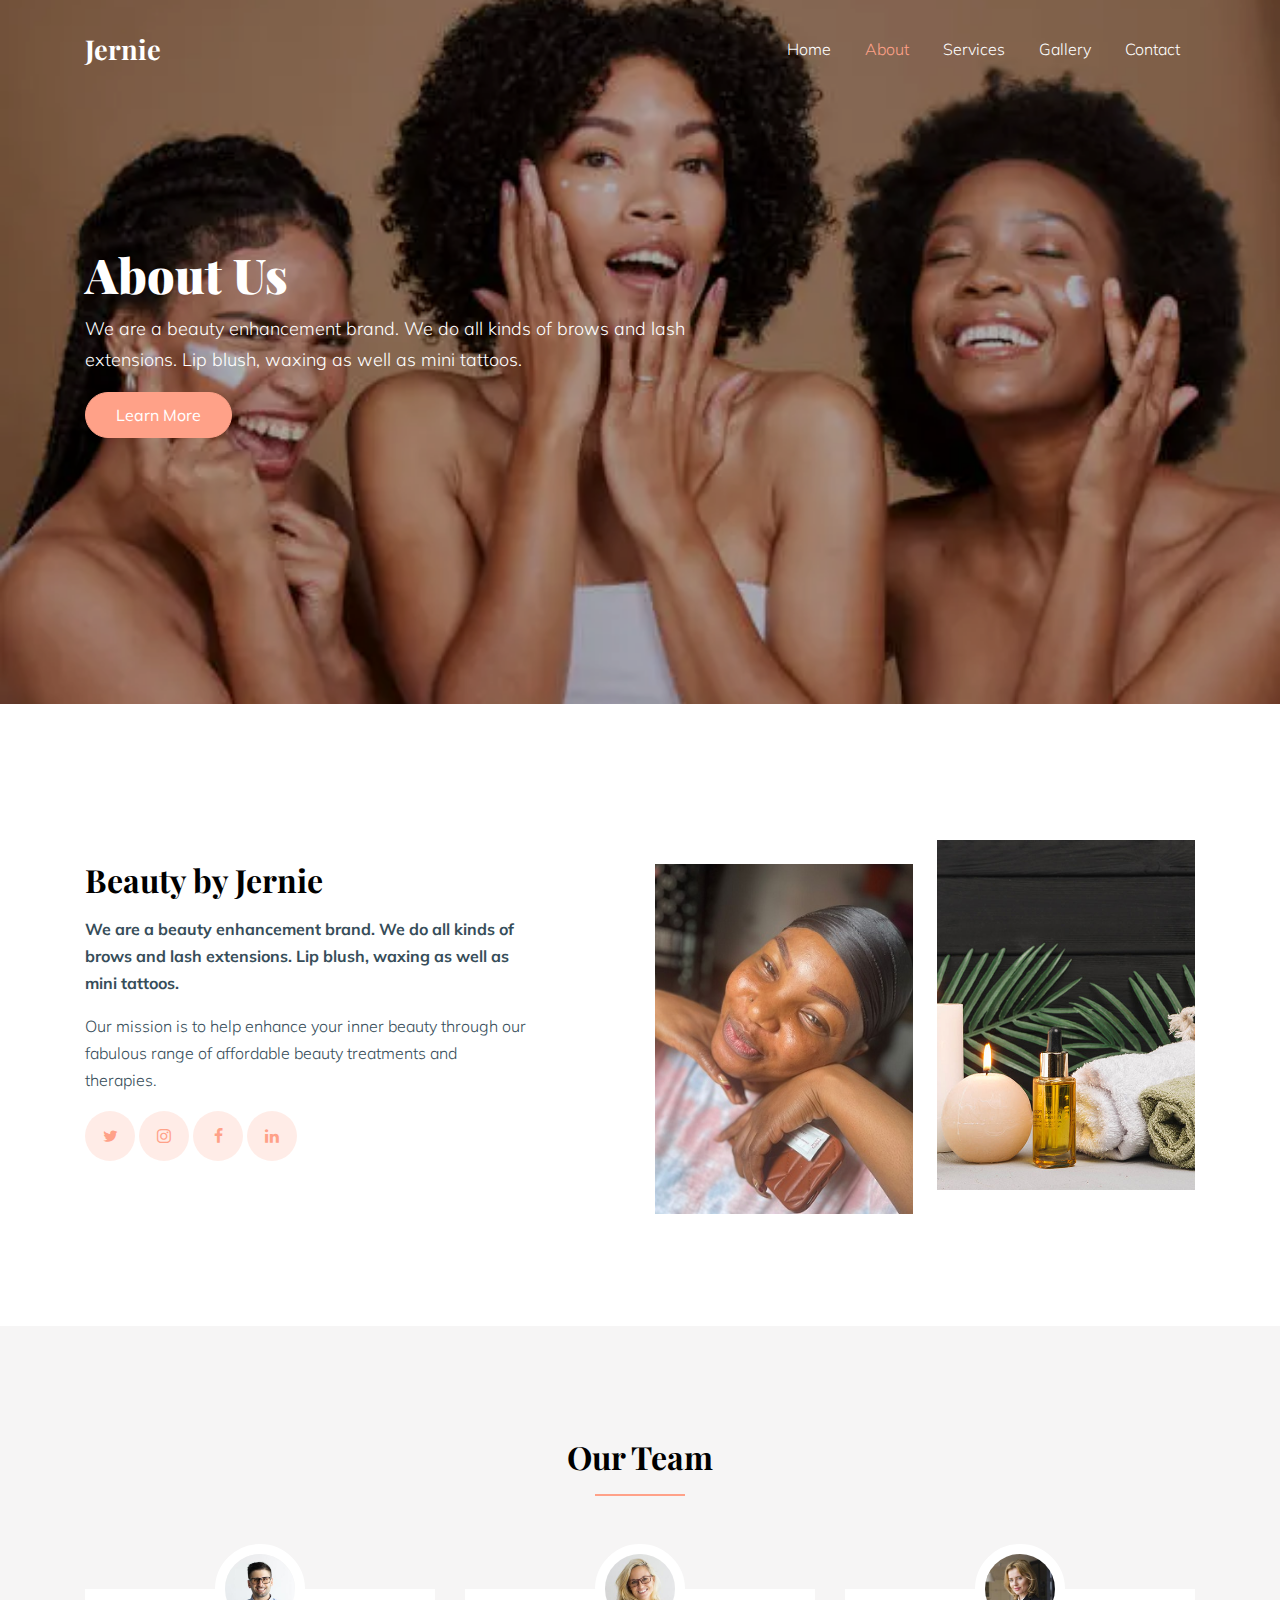
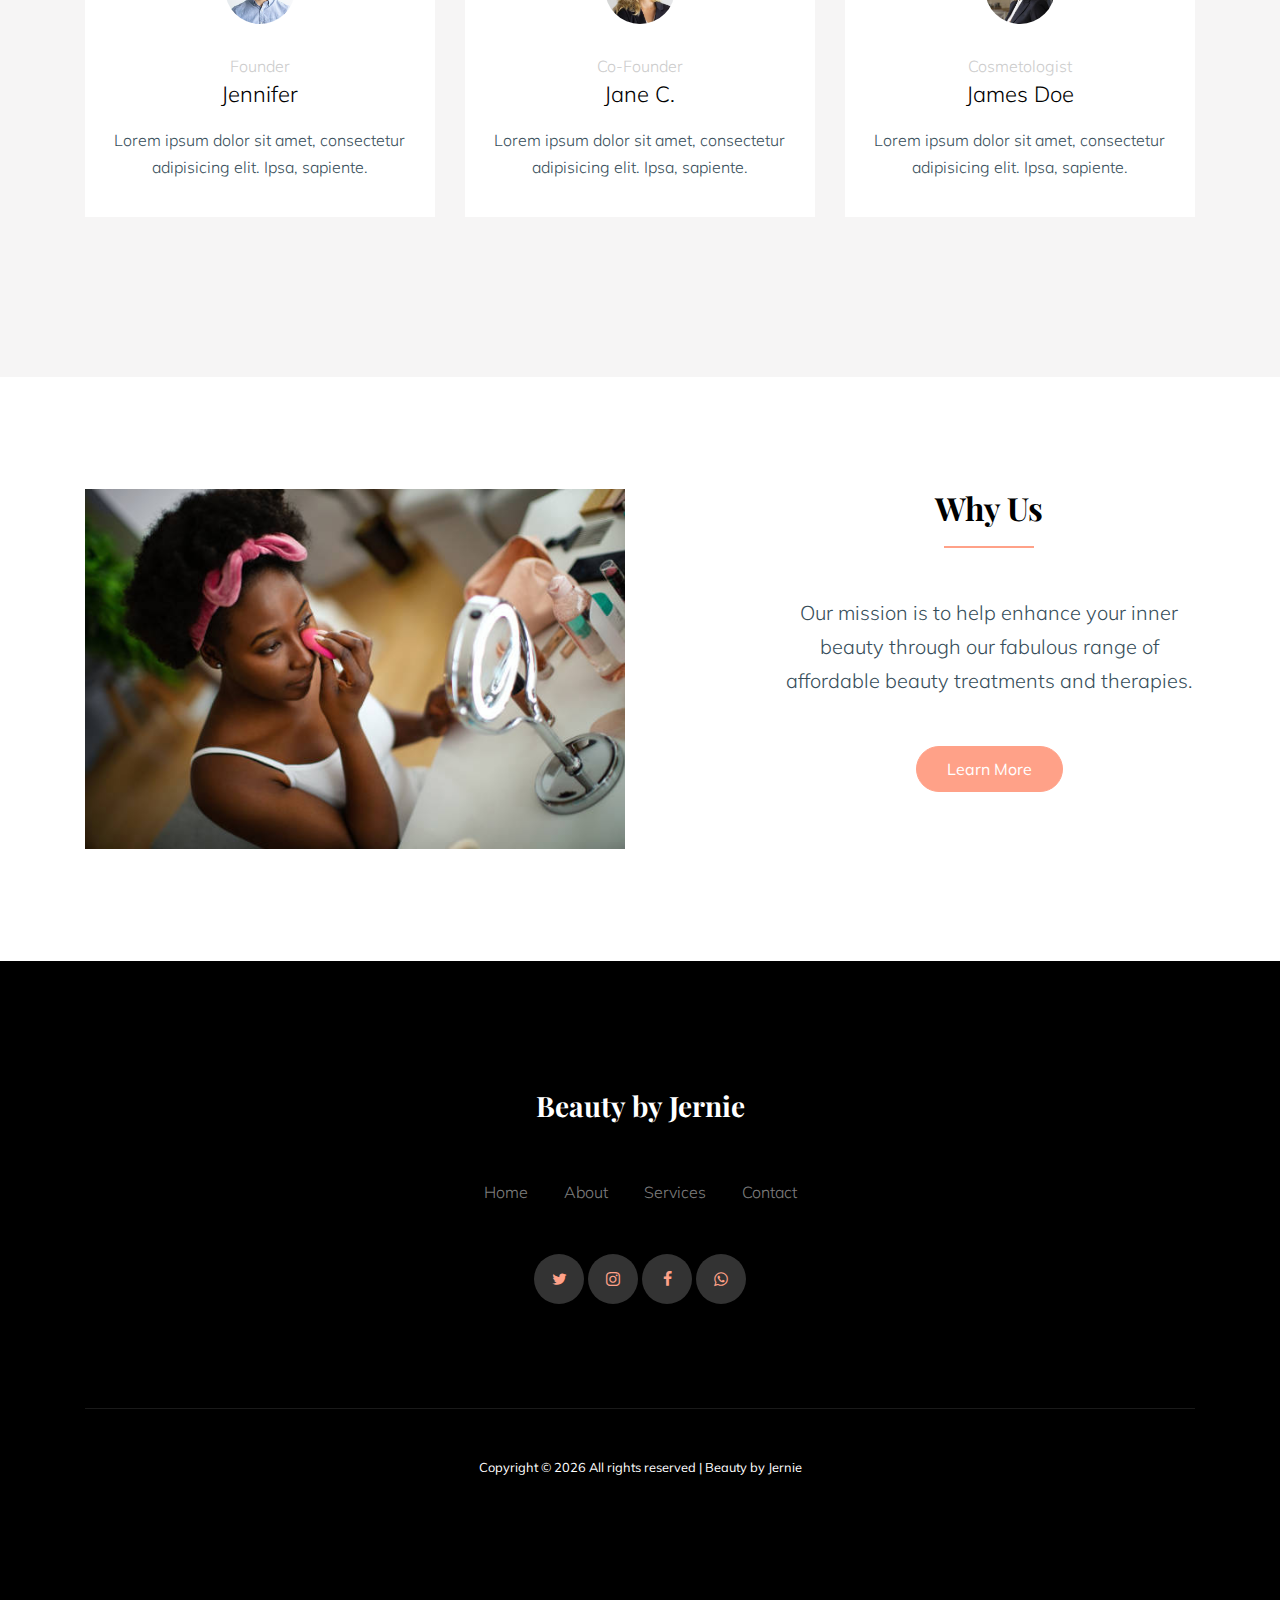
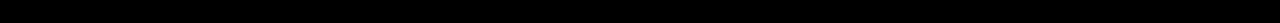
==== commit 75db1902: "update contact and few bug fix" ====
--- a/about.html
+++ b/about.html
@@ -104,7 +104,7 @@
           <div class="row align-items-center position-relative">
             <div class="col-3">
               <div class="site-logo serif">
-                <a href="index-2.html">Jernie</a>
+                <a href="index.html">Jernie</a>
               </div>
             </div>
             <div class="col-9 text-right">
@@ -119,7 +119,7 @@
                 role="navigation"
               >
                 <ul class="site-menu main-menu js-clone-nav ml-auto">
-                  <li><a href="index-2.html" class="nav-link">Home</a></li>
+                  <li><a href="index.html" class="nav-link">Home</a></li>
                   <li class="active">
                     <a href="about.html" class="nav-link">About</a>
                   </li>
@@ -206,7 +206,7 @@
                 <img src="images/person_1.jpg" alt="Image" class="img-fluid" />
                 <div class="post-entry-1-contents">
                   <span class="meta">Founder</span>
-                  <h2>James Doe</h2>
+                  <h2>Jennifer</h2>
                   <p>
                     Lorem ipsum dolor sit amet, consectetur adipisicing elit.
                     Ipsa, sapiente.
@@ -218,8 +218,8 @@
               <div class="post-entry-1 h-100 person-1">
                 <img src="images/person_2.jpg" alt="Image" class="img-fluid" />
                 <div class="post-entry-1-contents">
-                  <span class="meta">Founder</span>
-                  <h2>Jennifer Nwobodo</h2>
+                  <span class="meta">Co-Founder</span>
+                  <h2>Jane C.</h2>
                   <p>
                     Lorem ipsum dolor sit amet, consectetur adipisicing elit.
                     Ipsa, sapiente.
@@ -231,7 +231,7 @@
               <div class="post-entry-1 h-100 person-1">
                 <img src="images/person_3.jpg" alt="Image" class="img-fluid" />
                 <div class="post-entry-1-contents">
-                  <span class="meta">Founder</span>
+                  <span class="meta">Cosmetologist</span>
                   <h2>James Doe</h2>
                   <p>
                     Lorem ipsum dolor sit amet, consectetur adipisicing elit.
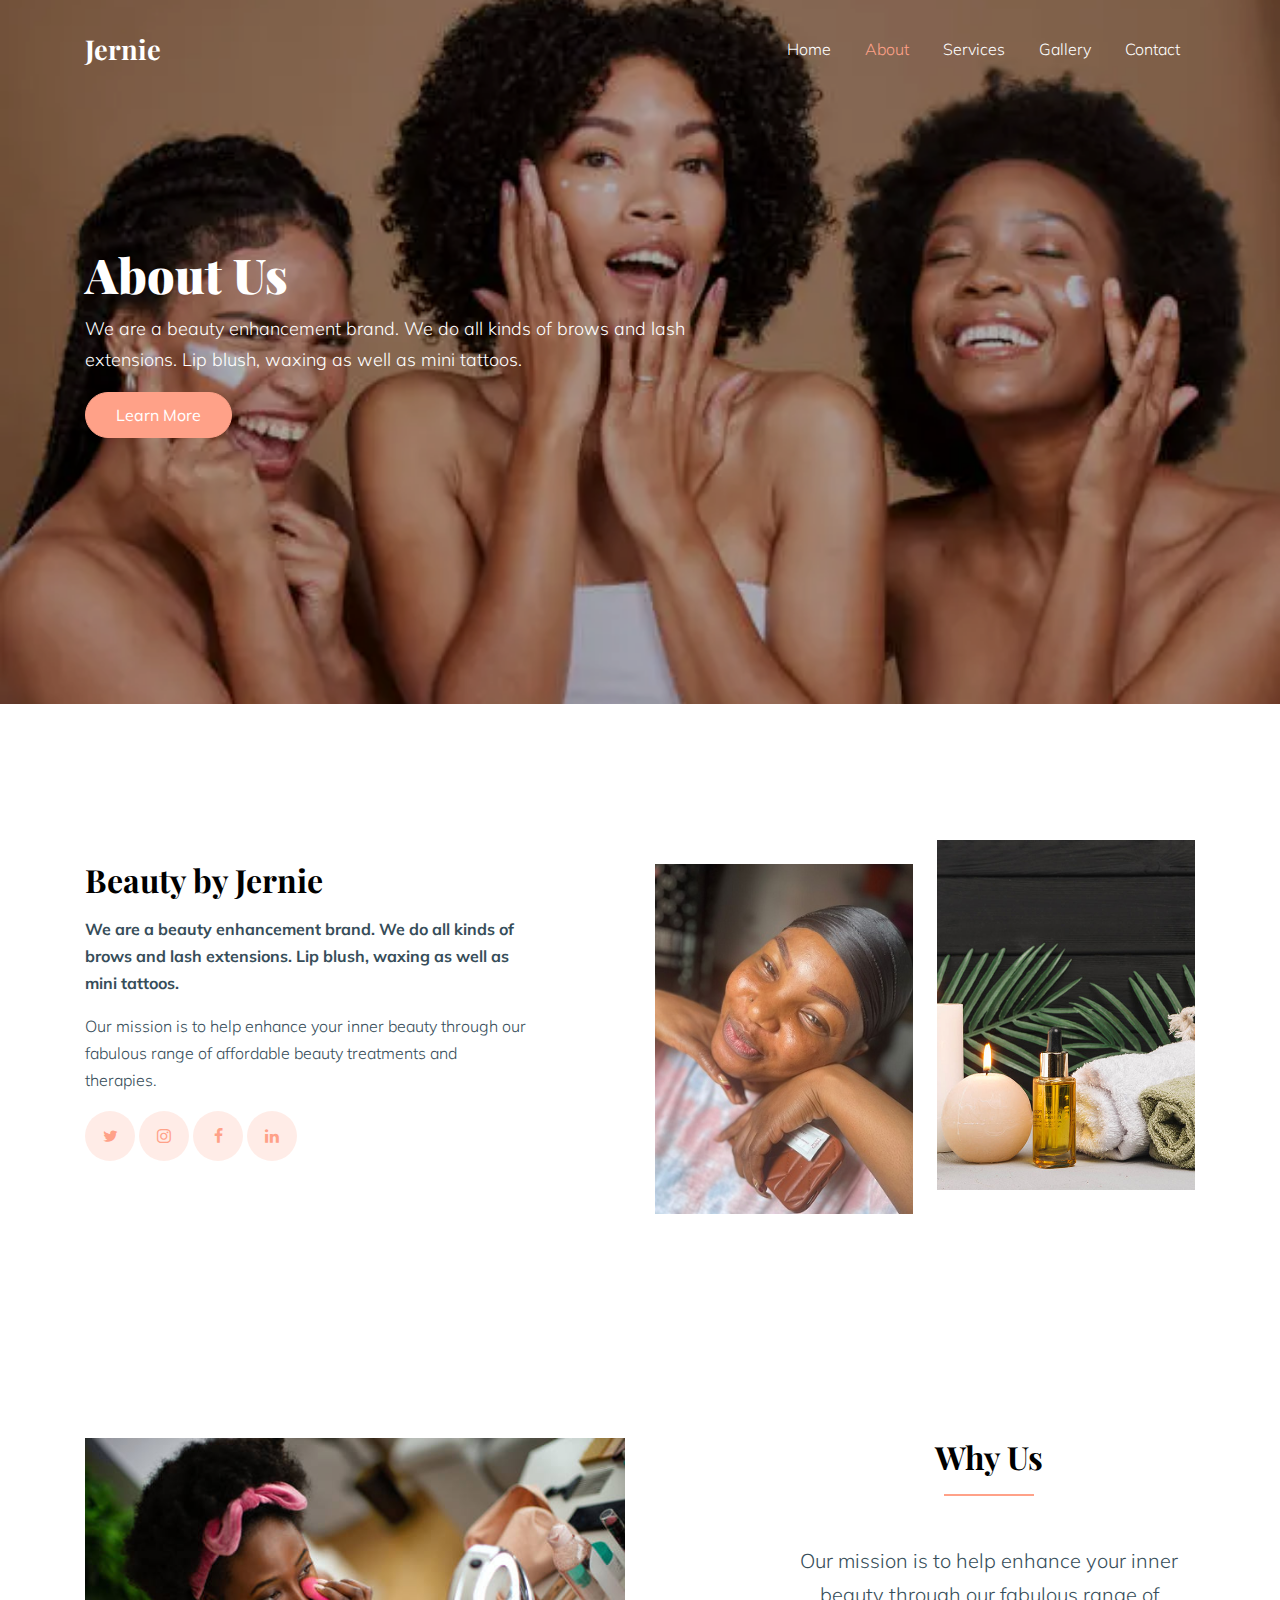
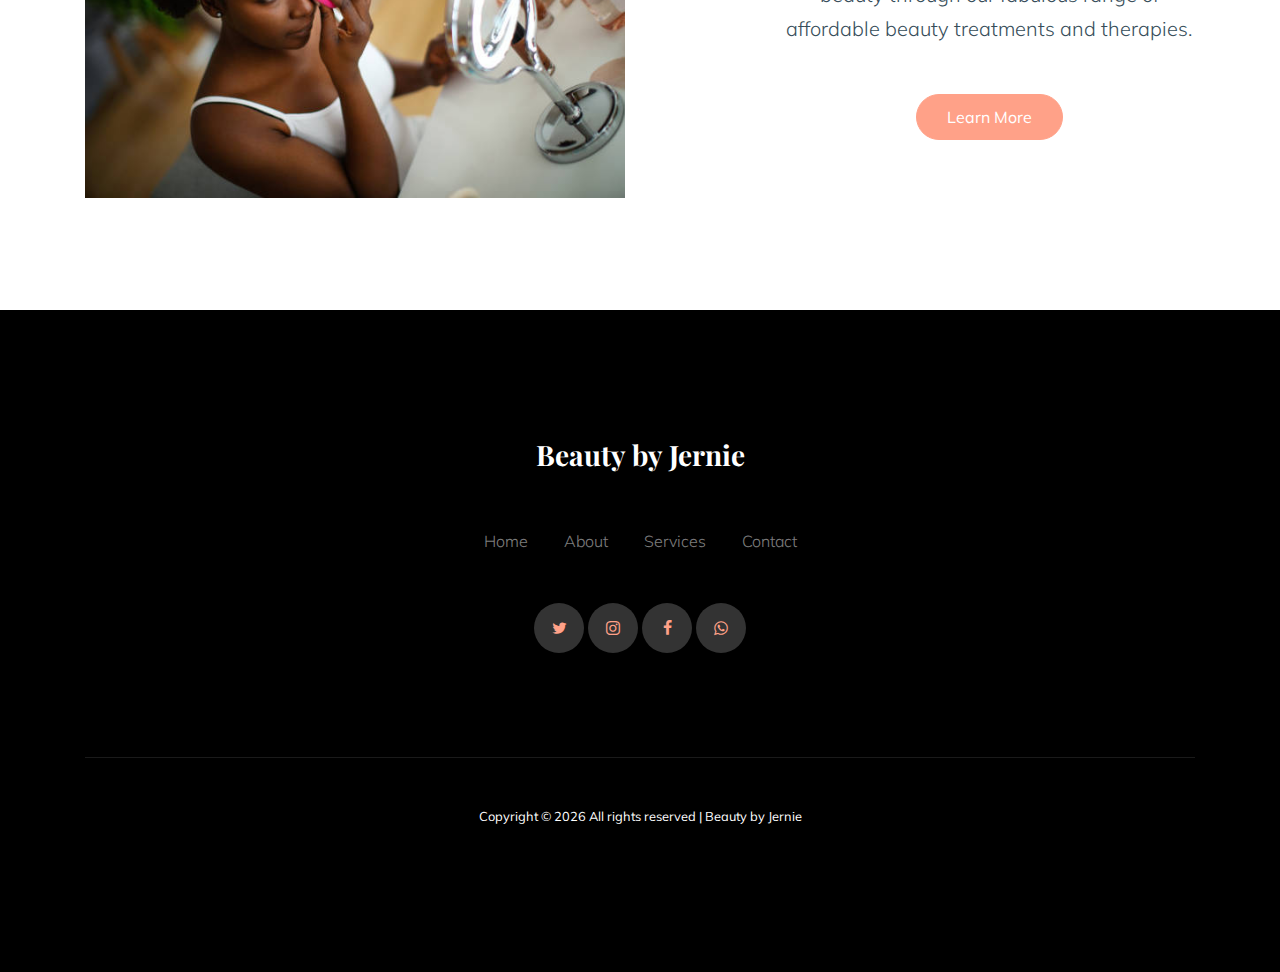
==== commit 3e2fe1d6: "minor update" ====
--- a/about.html
+++ b/about.html
@@ -189,7 +189,7 @@
           </div>
         </div>
       </div>
-      <div class="site-section bg-light">
+      <!-- <div class="site-section bg-light">
         <div class="container">
           <div class="row">
             <div class="col-12">
@@ -240,7 +240,7 @@
                 </div>
               </div>
             </div>
-            <!-- <div class="col-lg-4 col-md-6 mb-5">
+            <div class="col-lg-4 col-md-6 mb-5">
               <div class="post-entry-1 h-100 person-1">
                 <img src="images/person_4.jpg" alt="Image" class="img-fluid" />
                 <div class="post-entry-1-contents">
@@ -278,10 +278,10 @@
                   </p>
                 </div>
               </div>
-            </div> -->
-          </div>
-        </div>
-      </div>
+            </div> 
+          </div>
+        </div>
+      </div> -->
       <div class="site-section">
         <div class="container">
           <div class="row">
